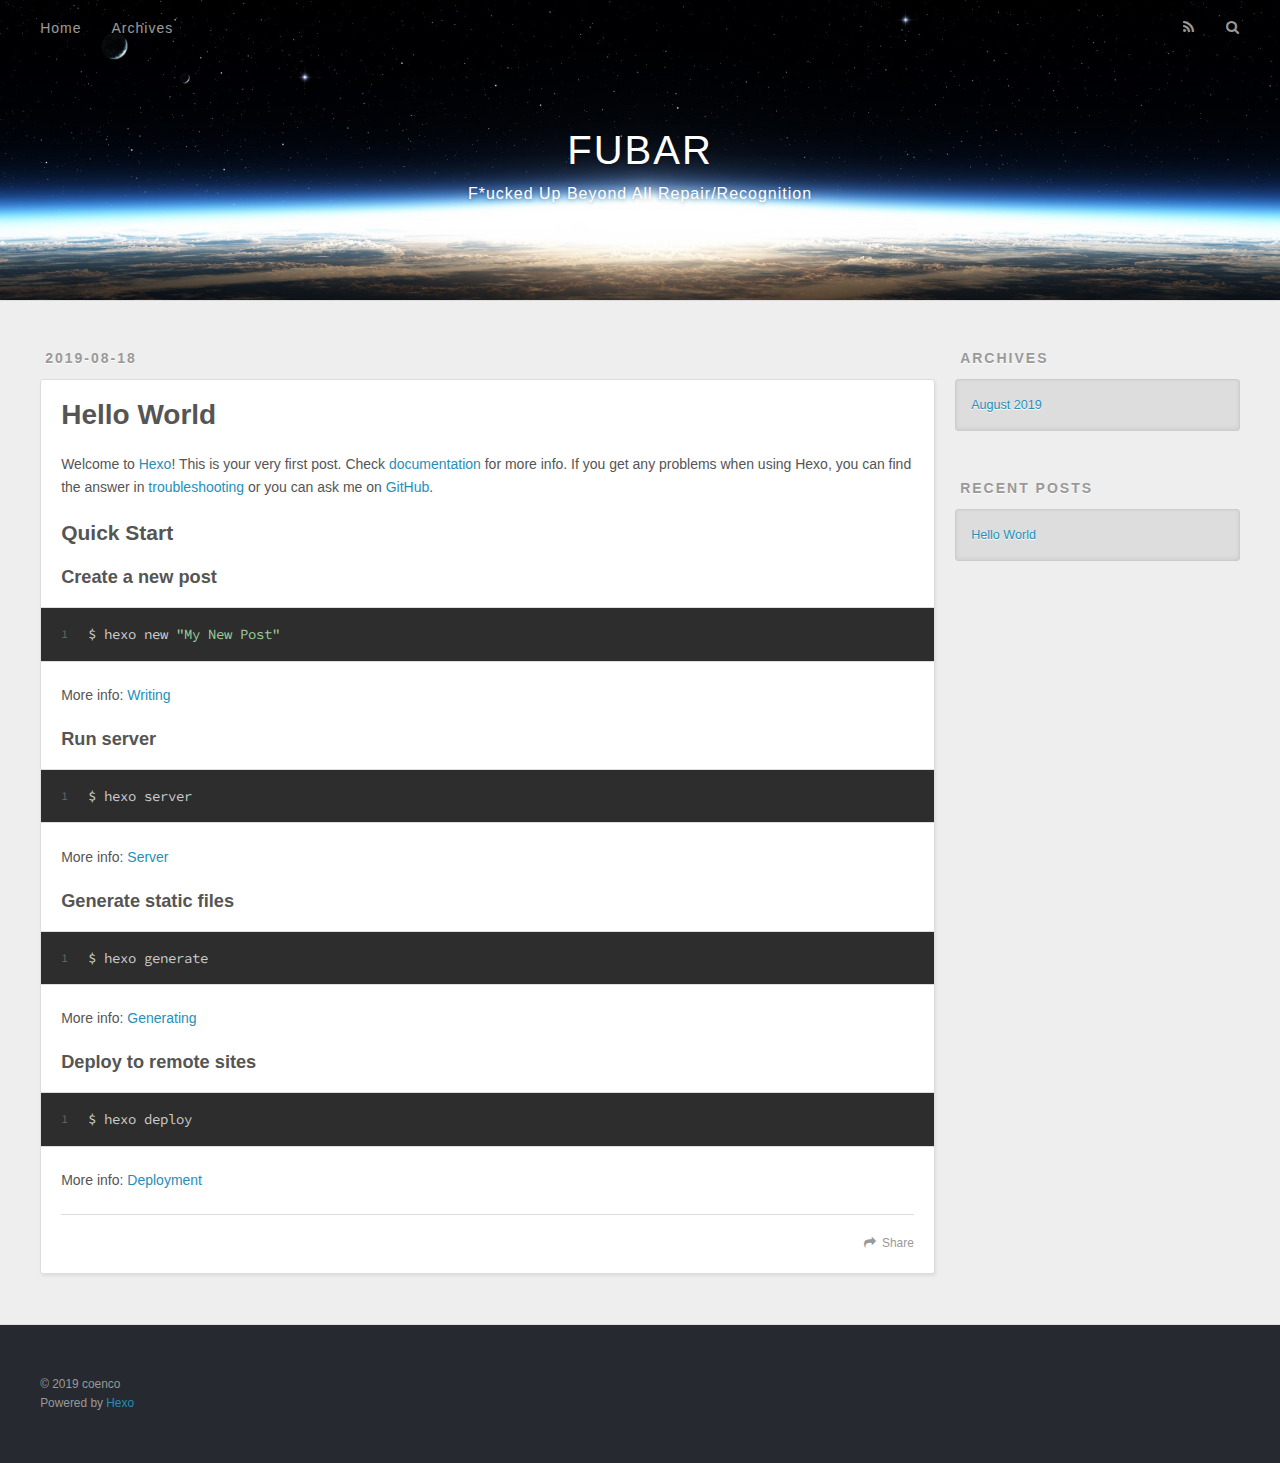
==== index.html @ c1a09612 "Site updated: 2019-08-18 16:25:10" ====
<!DOCTYPE html>
<html>
<head><meta name="generator" content="Hexo 3.9.0">
  <meta charset="utf-8">
  

  
  <title>FUBAR</title>
  <meta name="viewport" content="width=device-width, initial-scale=1, maximum-scale=1">
  <meta name="description" content="고칠 수도 없고, 알아볼 수도 없을 정도로 망쳐진">
<meta property="og:type" content="website">
<meta property="og:title" content="FUBAR">
<meta property="og:url" content="https://coentco.github.io/index.html">
<meta property="og:site_name" content="FUBAR">
<meta property="og:description" content="고칠 수도 없고, 알아볼 수도 없을 정도로 망쳐진">
<meta property="og:locale" content="en">
<meta name="twitter:card" content="summary">
<meta name="twitter:title" content="FUBAR">
<meta name="twitter:description" content="고칠 수도 없고, 알아볼 수도 없을 정도로 망쳐진">
  
    <link rel="alternate" href="/atom.xml" title="FUBAR" type="application/atom+xml">
  
  
    <link rel="icon" href="/favicon.png">
  
  
    <link href="//fonts.googleapis.com/css?family=Source+Code+Pro" rel="stylesheet" type="text/css">
  
  <link rel="stylesheet" href="/css/style.css">
</head>
</html>
<body>
  <div id="container">
    <div id="wrap">
      <header id="header">
  <div id="banner"></div>
  <div id="header-outer" class="outer">
    <div id="header-title" class="inner">
      <h1 id="logo-wrap">
        <a href="/" id="logo">FUBAR</a>
      </h1>
      
        <h2 id="subtitle-wrap">
          <a href="/" id="subtitle">F*ucked Up Beyond All Repair/Recognition</a>
        </h2>
      
    </div>
    <div id="header-inner" class="inner">
      <nav id="main-nav">
        <a id="main-nav-toggle" class="nav-icon"></a>
        
          <a class="main-nav-link" href="/">Home</a>
        
          <a class="main-nav-link" href="/archives">Archives</a>
        
      </nav>
      <nav id="sub-nav">
        
          <a id="nav-rss-link" class="nav-icon" href="/atom.xml" title="RSS Feed"></a>
        
        <a id="nav-search-btn" class="nav-icon" title="Search"></a>
      </nav>
      <div id="search-form-wrap">
        <form action="//google.com/search" method="get" accept-charset="UTF-8" class="search-form"><input type="search" name="q" class="search-form-input" placeholder="Search"><button type="submit" class="search-form-submit">&#xF002;</button><input type="hidden" name="sitesearch" value="https://coentco.github.io"></form>
      </div>
    </div>
  </div>
</header>
      <div class="outer">
        <section id="main">
  
    <article id="post-hello-world" class="article article-type-post" itemscope itemprop="blogPost">
  <div class="article-meta">
    <a href="/2019/08/18/hello-world/" class="article-date">
  <time datetime="2019-08-18T07:08:03.365Z" itemprop="datePublished">2019-08-18</time>
</a>
    
  </div>
  <div class="article-inner">
    
    
      <header class="article-header">
        
  
    <h1 itemprop="name">
      <a class="article-title" href="/2019/08/18/hello-world/">Hello World</a>
    </h1>
  

      </header>
    
    <div class="article-entry" itemprop="articleBody">
      
        <p>Welcome to <a href="https://hexo.io/" target="_blank" rel="noopener">Hexo</a>! This is your very first post. Check <a href="https://hexo.io/docs/" target="_blank" rel="noopener">documentation</a> for more info. If you get any problems when using Hexo, you can find the answer in <a href="https://hexo.io/docs/troubleshooting.html" target="_blank" rel="noopener">troubleshooting</a> or you can ask me on <a href="https://github.com/hexojs/hexo/issues" target="_blank" rel="noopener">GitHub</a>.</p>
<h2 id="Quick-Start"><a href="#Quick-Start" class="headerlink" title="Quick Start"></a>Quick Start</h2><h3 id="Create-a-new-post"><a href="#Create-a-new-post" class="headerlink" title="Create a new post"></a>Create a new post</h3><figure class="highlight bash"><table><tr><td class="gutter"><pre><span class="line">1</span><br></pre></td><td class="code"><pre><span class="line">$ hexo new <span class="string">"My New Post"</span></span><br></pre></td></tr></table></figure>

<p>More info: <a href="https://hexo.io/docs/writing.html" target="_blank" rel="noopener">Writing</a></p>
<h3 id="Run-server"><a href="#Run-server" class="headerlink" title="Run server"></a>Run server</h3><figure class="highlight bash"><table><tr><td class="gutter"><pre><span class="line">1</span><br></pre></td><td class="code"><pre><span class="line">$ hexo server</span><br></pre></td></tr></table></figure>

<p>More info: <a href="https://hexo.io/docs/server.html" target="_blank" rel="noopener">Server</a></p>
<h3 id="Generate-static-files"><a href="#Generate-static-files" class="headerlink" title="Generate static files"></a>Generate static files</h3><figure class="highlight bash"><table><tr><td class="gutter"><pre><span class="line">1</span><br></pre></td><td class="code"><pre><span class="line">$ hexo generate</span><br></pre></td></tr></table></figure>

<p>More info: <a href="https://hexo.io/docs/generating.html" target="_blank" rel="noopener">Generating</a></p>
<h3 id="Deploy-to-remote-sites"><a href="#Deploy-to-remote-sites" class="headerlink" title="Deploy to remote sites"></a>Deploy to remote sites</h3><figure class="highlight bash"><table><tr><td class="gutter"><pre><span class="line">1</span><br></pre></td><td class="code"><pre><span class="line">$ hexo deploy</span><br></pre></td></tr></table></figure>

<p>More info: <a href="https://hexo.io/docs/deployment.html" target="_blank" rel="noopener">Deployment</a></p>

      
    </div>
    <footer class="article-footer">
      <a data-url="https://coentco.github.io/2019/08/18/hello-world/" data-id="cjzgnb55000005ih7jk0eray3" class="article-share-link">Share</a>
      
      
    </footer>
  </div>
  
</article>


  


</section>
        
          <aside id="sidebar">
  
    

  
    

  
    
  
    
  <div class="widget-wrap">
    <h3 class="widget-title">Archives</h3>
    <div class="widget">
      <ul class="archive-list"><li class="archive-list-item"><a class="archive-list-link" href="/archives/2019/08/">August 2019</a></li></ul>
    </div>
  </div>


  
    
  <div class="widget-wrap">
    <h3 class="widget-title">Recent Posts</h3>
    <div class="widget">
      <ul>
        
          <li>
            <a href="/2019/08/18/hello-world/">Hello World</a>
          </li>
        
      </ul>
    </div>
  </div>

  
</aside>
        
      </div>
      <footer id="footer">
  
  <div class="outer">
    <div id="footer-info" class="inner">
      &copy; 2019 coenco<br>
      Powered by <a href="http://hexo.io/" target="_blank">Hexo</a>
    </div>
  </div>
</footer>
    </div>
    <nav id="mobile-nav">
  
    <a href="/" class="mobile-nav-link">Home</a>
  
    <a href="/archives" class="mobile-nav-link">Archives</a>
  
</nav>
    

<script src="//ajax.googleapis.com/ajax/libs/jquery/2.0.3/jquery.min.js"></script>


  <link rel="stylesheet" href="/fancybox/jquery.fancybox.css">
  <script src="/fancybox/jquery.fancybox.pack.js"></script>


<script src="/js/script.js"></script>



  </div>
</body>
</html>
---- css/style.css ----
body {
  width: 100%;
}
body:before,
body:after {
  content: "";
  display: table;
}
body:after {
  clear: both;
}
html,
body,
div,
span,
applet,
object,
iframe,
h1,
h2,
h3,
h4,
h5,
h6,
p,
blockquote,
pre,
a,
abbr,
acronym,
address,
big,
cite,
code,
del,
dfn,
em,
img,
ins,
kbd,
q,
s,
samp,
small,
strike,
strong,
sub,
sup,
tt,
var,
dl,
dt,
dd,
ol,
ul,
li,
fieldset,
form,
label,
legend,
table,
caption,
tbody,
tfoot,
thead,
tr,
th,
td {
  margin: 0;
  padding: 0;
  border: 0;
  outline: 0;
  font-weight: inherit;
  font-style: inherit;
  font-family: inherit;
  font-size: 100%;
  vertical-align: baseline;
}
body {
  line-height: 1;
  color: #000;
  background: #fff;
}
ol,
ul {
  list-style: none;
}
table {
  border-collapse: separate;
  border-spacing: 0;
  vertical-align: middle;
}
caption,
th,
td {
  text-align: left;
  font-weight: normal;
  vertical-align: middle;
}
a img {
  border: none;
}
input,
button {
  margin: 0;
  padding: 0;
}
input::-moz-focus-inner,
button::-moz-focus-inner {
  border: 0;
  padding: 0;
}
@font-face {
  font-family: FontAwesome;
  font-style: normal;
  font-weight: normal;
  src: url("fonts/fontawesome-webfont.eot?v=#4.0.3");
  src: url("fonts/fontawesome-webfont.eot?#iefix&v=#4.0.3") format("embedded-opentype"), url("fonts/fontawesome-webfont.woff?v=#4.0.3") format("woff"), url("fonts/fontawesome-webfont.ttf?v=#4.0.3") format("truetype"), url("fonts/fontawesome-webfont.svg#fontawesomeregular?v=#4.0.3") format("svg");
}
html,
body,
#container {
  height: 100%;
}
body {
  background: #eee;
  font: 14px -apple-system, BlinkMacSystemFont, "Segoe UI", "Roboto", "Oxygen", "Ubuntu", "Cantarell", "Fira Sans", "Droid Sans", "Helvetica Neue", sans-serif;
  -webkit-text-size-adjust: 100%;
}
.outer {
  max-width: 1220px;
  margin: 0 auto;
  padding: 0 20px;
}
.outer:before,
.outer:after {
  content: "";
  display: table;
}
.outer:after {
  clear: both;
}
.inner {
  display: inline;
  float: left;
  width: 98.33333333333333%;
  margin: 0 0.833333333333333%;
}
.left,
.alignleft {
  float: left;
}
.right,
.alignright {
  float: right;
}
.clear {
  clear: both;
}
#container {
  position: relative;
}
.mobile-nav-on {
  overflow: hidden;
}
#wrap {
  height: 100%;
  width: 100%;
  position: absolute;
  top: 0;
  left: 0;
  -webkit-transition: 0.2s ease-out;
  -moz-transition: 0.2s ease-out;
  -ms-transition: 0.2s ease-out;
  transition: 0.2s ease-out;
  z-index: 1;
  background: #eee;
}
.mobile-nav-on #wrap {
  left: 280px;
}
@media screen and (min-width: 768px) {
  #main {
    display: inline;
    float: left;
    width: 73.33333333333333%;
    margin: 0 0.833333333333333%;
  }
}
.article-date,
.article-category-link,
.archive-year,
.widget-title {
  text-decoration: none;
  text-transform: uppercase;
  letter-spacing: 2px;
  color: #999;
  margin-bottom: 1em;
  margin-left: 5px;
  line-height: 1em;
  text-shadow: 0 1px #fff;
  font-weight: bold;
}
.article-inner,
.archive-article-inner {
  background: #fff;
  -webkit-box-shadow: 1px 2px 3px #ddd;
  box-shadow: 1px 2px 3px #ddd;
  border: 1px solid #ddd;
  border-radius: 3px;
}
.article-entry h1,
.widget h1 {
  font-size: 2em;
}
.article-entry h2,
.widget h2 {
  font-size: 1.5em;
}
.article-entry h3,
.widget h3 {
  font-size: 1.3em;
}
.article-entry h4,
.widget h4 {
  font-size: 1.2em;
}
.article-entry h5,
.widget h5 {
  font-size: 1em;
}
.article-entry h6,
.widget h6 {
  font-size: 1em;
  color: #999;
}
.article-entry hr,
.widget hr {
  border: 1px dashed #ddd;
}
.article-entry strong,
.widget strong {
  font-weight: bold;
}
.article-entry em,
.widget em,
.article-entry cite,
.widget cite {
  font-style: italic;
}
.article-entry sup,
.widget sup,
.article-entry sub,
.widget sub {
  font-size: 0.75em;
  line-height: 0;
  position: relative;
  vertical-align: baseline;
}
.article-entry sup,
.widget sup {
  top: -0.5em;
}
.article-entry sub,
.widget sub {
  bottom: -0.2em;
}
.article-entry small,
.widget small {
  font-size: 0.85em;
}
.article-entry acronym,
.widget acronym,
.article-entry abbr,
.widget abbr {
  border-bottom: 1px dotted;
}
.article-entry ul,
.widget ul,
.article-entry ol,
.widget ol,
.article-entry dl,
.widget dl {
  margin: 0 20px;
  line-height: 1.6em;
}
.article-entry ul ul,
.widget ul ul,
.article-entry ol ul,
.widget ol ul,
.article-entry ul ol,
.widget ul ol,
.article-entry ol ol,
.widget ol ol {
  margin-top: 0;
  margin-bottom: 0;
}
.article-entry ul,
.widget ul {
  list-style: disc;
}
.article-entry ol,
.widget ol {
  list-style: decimal;
}
.article-entry dt,
.widget dt {
  font-weight: bold;
}
#header {
  height: 300px;
  position: relative;
  border-bottom: 1px solid #ddd;
}
#header:before,
#header:after {
  content: "";
  position: absolute;
  left: 0;
  right: 0;
  height: 40px;
}
#header:before {
  top: 0;
  background: -webkit-linear-gradient(rgba(0,0,0,0.2), transparent);
  background: -moz-linear-gradient(rgba(0,0,0,0.2), transparent);
  background: -ms-linear-gradient(rgba(0,0,0,0.2), transparent);
  background: linear-gradient(rgba(0,0,0,0.2), transparent);
}
#header:after {
  bottom: 0;
  background: -webkit-linear-gradient(transparent, rgba(0,0,0,0.2));
  background: -moz-linear-gradient(transparent, rgba(0,0,0,0.2));
  background: -ms-linear-gradient(transparent, rgba(0,0,0,0.2));
  background: linear-gradient(transparent, rgba(0,0,0,0.2));
}
#header-outer {
  height: 100%;
  position: relative;
}
#header-inner {
  position: relative;
  overflow: hidden;
}
#banner {
  position: absolute;
  top: 0;
  left: 0;
  width: 100%;
  height: 100%;
  background: url("images/banner.jpg") center #000;
  -webkit-background-size: cover;
  -moz-background-size: cover;
  background-size: cover;
  z-index: -1;
}
#header-title {
  text-align: center;
  height: 40px;
  position: absolute;
  top: 50%;
  left: 0;
  margin-top: -20px;
}
#logo,
#subtitle {
  text-decoration: none;
  color: #fff;
  font-weight: 300;
  text-shadow: 0 1px 4px rgba(0,0,0,0.3);
}
#logo {
  font-size: 40px;
  line-height: 40px;
  letter-spacing: 2px;
}
#subtitle {
  font-size: 16px;
  line-height: 16px;
  letter-spacing: 1px;
}
#subtitle-wrap {
  margin-top: 16px;
}
#main-nav {
  float: left;
  margin-left: -15px;
}
.nav-icon,
.main-nav-link {
  float: left;
  color: #fff;
  opacity: 0.6;
  text-decoration: none;
  text-shadow: 0 1px rgba(0,0,0,0.2);
  -webkit-transition: opacity 0.2s;
  -moz-transition: opacity 0.2s;
  -ms-transition: opacity 0.2s;
  transition: opacity 0.2s;
  display: block;
  padding: 20px 15px;
}
.nav-icon:hover,
.main-nav-link:hover {
  opacity: 1;
}
.nav-icon {
  font-family: FontAwesome;
  text-align: center;
  font-size: 14px;
  width: 14px;
  height: 14px;
  padding: 20px 15px;
  position: relative;
  cursor: pointer;
}
.main-nav-link {
  font-weight: 300;
  letter-spacing: 1px;
}
@media screen and (max-width: 479px) {
  .main-nav-link {
    display: none;
  }
}
#main-nav-toggle {
  display: none;
}
#main-nav-toggle:before {
  content: "\f0c9";
}
@media screen and (max-width: 479px) {
  #main-nav-toggle {
    display: block;
  }
}
#sub-nav {
  float: right;
  margin-right: -15px;
}
#nav-rss-link:before {
  content: "\f09e";
}
#nav-search-btn:before {
  content: "\f002";
}
#search-form-wrap {
  position: absolute;
  top: 15px;
  width: 150px;
  height: 30px;
  right: -150px;
  opacity: 0;
  -webkit-transition: 0.2s ease-out;
  -moz-transition: 0.2s ease-out;
  -ms-transition: 0.2s ease-out;
  transition: 0.2s ease-out;
}
#search-form-wrap.on {
  opacity: 1;
  right: 0;
}
@media screen and (max-width: 479px) {
  #search-form-wrap {
    width: 100%;
    right: -100%;
  }
}
.search-form {
  position: absolute;
  top: 0;
  left: 0;
  right: 0;
  background: #fff;
  padding: 5px 15px;
  border-radius: 15px;
  -webkit-box-shadow: 0 0 10px rgba(0,0,0,0.3);
  box-shadow: 0 0 10px rgba(0,0,0,0.3);
}
.search-form-input {
  border: none;
  background: none;
  color: #555;
  width: 100%;
  font: 13px -apple-system, BlinkMacSystemFont, "Segoe UI", "Roboto", "Oxygen", "Ubuntu", "Cantarell", "Fira Sans", "Droid Sans", "Helvetica Neue", sans-serif;
  outline: none;
}
.search-form-input::-webkit-search-results-decoration,
.search-form-input::-webkit-search-cancel-button {
  -webkit-appearance: none;
}
.search-form-submit {
  position: absolute;
  top: 50%;
  right: 10px;
  margin-top: -7px;
  font: 13px FontAwesome;
  border: none;
  background: none;
  color: #bbb;
  cursor: pointer;
}
.search-form-submit:hover,
.search-form-submit:focus {
  color: #777;
}
.article {
  margin: 50px 0;
}
.article-inner {
  overflow: hidden;
}
.article-meta:before,
.article-meta:after {
  content: "";
  display: table;
}
.article-meta:after {
  clear: both;
}
.article-date {
  float: left;
}
.article-category {
  float: left;
  line-height: 1em;
  color: #ccc;
  text-shadow: 0 1px #fff;
  margin-left: 8px;
}
.article-category:before {
  content: "\2022";
}
.article-category-link {
  margin: 0 12px 1em;
}
.article-header {
  padding: 20px 20px 0;
}
.article-title {
  text-decoration: none;
  font-size: 2em;
  font-weight: bold;
  color: #555;
  line-height: 1.1em;
  -webkit-transition: color 0.2s;
  -moz-transition: color 0.2s;
  -ms-transition: color 0.2s;
  transition: color 0.2s;
}
a.article-title:hover {
  color: #258fb8;
}
.article-entry {
  color: #555;
  padding: 0 20px;
}
.article-entry:before,
.article-entry:after {
  content: "";
  display: table;
}
.article-entry:after {
  clear: both;
}
.article-entry p,
.article-entry table {
  line-height: 1.6em;
  margin: 1.6em 0;
}
.article-entry h1,
.article-entry h2,
.article-entry h3,
.article-entry h4,
.article-entry h5,
.article-entry h6 {
  font-weight: bold;
}
.article-entry h1,
.article-entry h2,
.article-entry h3,
.article-entry h4,
.article-entry h5,
.article-entry h6 {
  line-height: 1.1em;
  margin: 1.1em 0;
}
.article-entry a {
  color: #258fb8;
  text-decoration: none;
}
.article-entry a:hover {
  text-decoration: underline;
}
.article-entry ul,
.article-entry ol,
.article-entry dl {
  margin-top: 1.6em;
  margin-bottom: 1.6em;
}
.article-entry img,
.article-entry video {
  max-width: 100%;
  height: auto;
  display: block;
  margin: auto;
}
.article-entry iframe {
  border: none;
}
.article-entry table {
  width: 100%;
  border-collapse: collapse;
  border-spacing: 0;
}
.article-entry th {
  font-weight: bold;
  border-bottom: 3px solid #ddd;
  padding-bottom: 0.5em;
}
.article-entry td {
  border-bottom: 1px solid #ddd;
  padding: 10px 0;
}
.article-entry blockquote {
  font-family: Georgia, "Times New Roman", serif;
  font-size: 1.4em;
  margin: 1.6em 20px;
  text-align: center;
}
.article-entry blockquote footer {
  font-size: 14px;
  margin: 1.6em 0;
  font-family: -apple-system, BlinkMacSystemFont, "Segoe UI", "Roboto", "Oxygen", "Ubuntu", "Cantarell", "Fira Sans", "Droid Sans", "Helvetica Neue", sans-serif;
}
.article-entry blockquote footer cite:before {
  content: "—";
  padding: 0 0.5em;
}
.article-entry .pullquote {
  text-align: left;
  width: 45%;
  margin: 0;
}
.article-entry .pullquote.left {
  margin-left: 0.5em;
  margin-right: 1em;
}
.article-entry .pullquote.right {
  margin-right: 0.5em;
  margin-left: 1em;
}
.article-entry .caption {
  color: #999;
  display: block;
  font-size: 0.9em;
  margin-top: 0.5em;
  position: relative;
  text-align: center;
}
.article-entry .video-container {
  position: relative;
  padding-top: 56.25%;
  height: 0;
  overflow: hidden;
}
.article-entry .video-container iframe,
.article-entry .video-container object,
.article-entry .video-container embed {
  position: absolute;
  top: 0;
  left: 0;
  width: 100%;
  height: 100%;
  margin-top: 0;
}
.article-more-link a {
  display: inline-block;
  line-height: 1em;
  padding: 6px 15px;
  border-radius: 15px;
  background: #eee;
  color: #999;
  text-shadow: 0 1px #fff;
  text-decoration: none;
}
.article-more-link a:hover {
  background: #258fb8;
  color: #fff;
  text-decoration: none;
  text-shadow: 0 1px #1e7293;
}
.article-footer {
  font-size: 0.85em;
  line-height: 1.6em;
  border-top: 1px solid #ddd;
  padding-top: 1.6em;
  margin: 0 20px 20px;
}
.article-footer:before,
.article-footer:after {
  content: "";
  display: table;
}
.article-footer:after {
  clear: both;
}
.article-footer a {
  color: #999;
  text-decoration: none;
}
.article-footer a:hover {
  color: #555;
}
.article-tag-list-item {
  float: left;
  margin-right: 10px;
}
.article-tag-list-link:before {
  content: "#";
}
.article-comment-link {
  float: right;
}
.article-comment-link:before {
  content: "\f075";
  font-family: FontAwesome;
  padding-right: 8px;
}
.article-share-link {
  cursor: pointer;
  float: right;
  margin-left: 20px;
}
.article-share-link:before {
  content: "\f064";
  font-family: FontAwesome;
  padding-right: 6px;
}
#article-nav {
  position: relative;
}
#article-nav:before,
#article-nav:after {
  content: "";
  display: table;
}
#article-nav:after {
  clear: both;
}
@media screen and (min-width: 768px) {
  #article-nav {
    margin: 50px 0;
  }
  #article-nav:before {
    width: 8px;
    height: 8px;
    position: absolute;
    top: 50%;
    left: 50%;
    margin-top: -4px;
    margin-left: -4px;
    content: "";
    border-radius: 50%;
    background: #ddd;
    -webkit-box-shadow: 0 1px 2px #fff;
    box-shadow: 0 1px 2px #fff;
  }
}
.article-nav-link-wrap {
  text-decoration: none;
  text-shadow: 0 1px #fff;
  color: #999;
  -webkit-box-sizing: border-box;
  -moz-box-sizing: border-box;
  box-sizing: border-box;
  margin-top: 50px;
  text-align: center;
  display: block;
}
.article-nav-link-wrap:hover {
  color: #555;
}
@media screen and (min-width: 768px) {
  .article-nav-link-wrap {
    width: 50%;
    margin-top: 0;
  }
}
@media screen and (min-width: 768px) {
  #article-nav-newer {
    float: left;
    text-align: right;
    padding-right: 20px;
  }
}
@media screen and (min-width: 768px) {
  #article-nav-older {
    float: right;
    text-align: left;
    padding-left: 20px;
  }
}
.article-nav-caption {
  text-transform: uppercase;
  letter-spacing: 2px;
  color: #ddd;
  line-height: 1em;
  font-weight: bold;
}
#article-nav-newer .article-nav-caption {
  margin-right: -2px;
}
.article-nav-title {
  font-size: 0.85em;
  line-height: 1.6em;
  margin-top: 0.5em;
}
.article-share-box {
  position: absolute;
  display: none;
  background: #fff;
  -webkit-box-shadow: 1px 2px 10px rgba(0,0,0,0.2);
  box-shadow: 1px 2px 10px rgba(0,0,0,0.2);
  border-radius: 3px;
  margin-left: -145px;
  overflow: hidden;
  z-index: 1;
}
.article-share-box.on {
  display: block;
}
.article-share-input {
  width: 100%;
  background: none;
  -webkit-box-sizing: border-box;
  -moz-box-sizing: border-box;
  box-sizing: border-box;
  font: 14px -apple-system, BlinkMacSystemFont, "Segoe UI", "Roboto", "Oxygen", "Ubuntu", "Cantarell", "Fira Sans", "Droid Sans", "Helvetica Neue", sans-serif;
  padding: 0 15px;
  color: #555;
  outline: none;
  border: 1px solid #ddd;
  border-radius: 3px 3px 0 0;
  height: 36px;
  line-height: 36px;
}
.article-share-links {
  background: #eee;
}
.article-share-links:before,
.article-share-links:after {
  content: "";
  display: table;
}
.article-share-links:after {
  clear: both;
}
.article-share-twitter,
.article-share-facebook,
.article-share-pinterest,
.article-share-google {
  width: 50px;
  height: 36px;
  display: block;
  float: left;
  position: relative;
  color: #999;
  text-shadow: 0 1px #fff;
}
.article-share-twitter:before,
.article-share-facebook:before,
.article-share-pinterest:before,
.article-share-google:before {
  font-size: 20px;
  font-family: FontAwesome;
  width: 20px;
  height: 20px;
  position: absolute;
  top: 50%;
  left: 50%;
  margin-top: -10px;
  margin-left: -10px;
  text-align: center;
}
.article-share-twitter:hover,
.article-share-facebook:hover,
.article-share-pinterest:hover,
.article-share-google:hover {
  color: #fff;
}
.article-share-twitter:before {
  content: "\f099";
}
.article-share-twitter:hover {
  background: #00aced;
  text-shadow: 0 1px #008abe;
}
.article-share-facebook:before {
  content: "\f09a";
}
.article-share-facebook:hover {
  background: #3b5998;
  text-shadow: 0 1px #2f477a;
}
.article-share-pinterest:before {
  content: "\f0d2";
}
.article-share-pinterest:hover {
  background: #cb2027;
  text-shadow: 0 1px #a21a1f;
}
.article-share-google:before {
  content: "\f0d5";
}
.article-share-google:hover {
  background: #dd4b39;
  text-shadow: 0 1px #be3221;
}
.article-gallery {
  background: #000;
  position: relative;
}
.article-gallery-photos {
  position: relative;
  overflow: hidden;
}
.article-gallery-img {
  display: none;
  max-width: 100%;
}
.article-gallery-img:first-child {
  display: block;
}
.article-gallery-img.loaded {
  position: absolute;
  display: block;
}
.article-gallery-img img {
  display: block;
  max-width: 100%;
  margin: 0 auto;
}
#comments {
  background: #fff;
  -webkit-box-shadow: 1px 2px 3px #ddd;
  box-shadow: 1px 2px 3px #ddd;
  padding: 20px;
  border: 1px solid #ddd;
  border-radius: 3px;
  margin: 50px 0;
}
#comments a {
  color: #258fb8;
}
.archives-wrap {
  margin: 50px 0;
}
.archives:before,
.archives:after {
  content: "";
  display: table;
}
.archives:after {
  clear: both;
}
.archive-year-wrap {
  margin-bottom: 1em;
}
.archives {
  -webkit-column-gap: 10px;
  -moz-column-gap: 10px;
  column-gap: 10px;
}
@media screen and (min-width: 480px) and (max-width: 767px) {
  .archives {
    -webkit-column-count: 2;
    -moz-column-count: 2;
    column-count: 2;
  }
}
@media screen and (min-width: 768px) {
  .archives {
    -webkit-column-count: 3;
    -moz-column-count: 3;
    column-count: 3;
  }
}
.archive-article {
  -webkit-column-break-inside: avoid;
  page-break-inside: avoid;
  overflow: hidden;
  break-inside: avoid-column;
}
.archive-article-inner {
  padding: 10px;
  margin-bottom: 15px;
}
.archive-article-title {
  text-decoration: none;
  font-weight: bold;
  color: #555;
  -webkit-transition: color 0.2s;
  -moz-transition: color 0.2s;
  -ms-transition: color 0.2s;
  transition: color 0.2s;
  line-height: 1.6em;
}
.archive-article-title:hover {
  color: #258fb8;
}
.archive-article-footer {
  margin-top: 1em;
}
.archive-article-date {
  color: #999;
  text-decoration: none;
  font-size: 0.85em;
  line-height: 1em;
  margin-bottom: 0.5em;
  display: block;
}
#page-nav {
  margin: 50px auto;
  background: #fff;
  -webkit-box-shadow: 1px 2px 3px #ddd;
  box-shadow: 1px 2px 3px #ddd;
  border: 1px solid #ddd;
  border-radius: 3px;
  text-align: center;
  color: #999;
  overflow: hidden;
}
#page-nav:before,
#page-nav:after {
  content: "";
  display: table;
}
#page-nav:after {
  clear: both;
}
#page-nav a,
#page-nav span {
  padding: 10px 20px;
  line-height: 1;
  height: 2ex;
}
#page-nav a {
  color: #999;
  text-decoration: none;
}
#page-nav a:hover {
  background: #999;
  color: #fff;
}
#page-nav .prev {
  float: left;
}
#page-nav .next {
  float: right;
}
#page-nav .page-number {
  display: inline-block;
}
@media screen and (max-width: 479px) {
  #page-nav .page-number {
    display: none;
  }
}
#page-nav .current {
  color: #555;
  font-weight: bold;
}
#page-nav .space {
  color: #ddd;
}
#footer {
  background: #262a30;
  padding: 50px 0;
  border-top: 1px solid #ddd;
  color: #999;
}
#footer a {
  color: #258fb8;
  text-decoration: none;
}
#footer a:hover {
  text-decoration: underline;
}
#footer-info {
  line-height: 1.6em;
  font-size: 0.85em;
}
.article-entry pre,
.article-entry .highlight {
  background: #2d2d2d;
  margin: 0 -20px;
  padding: 15px 20px;
  border-style: solid;
  border-color: #ddd;
  border-width: 1px 0;
  overflow: auto;
  color: #ccc;
  line-height: 22.400000000000002px;
}
.article-entry .highlight .gutter pre,
.article-entry .gist .gist-file .gist-data .line-numbers {
  color: #666;
  font-size: 0.85em;
}
.article-entry pre,
.article-entry code {
  font-family: "Source Code Pro", Consolas, Monaco, Menlo, Consolas, monospace;
}
.article-entry code {
  background: #eee;
  text-shadow: 0 1px #fff;
  padding: 0 0.3em;
}
.article-entry pre code {
  background: none;
  text-shadow: none;
  padding: 0;
}
.article-entry .highlight pre {
  border: none;
  margin: 0;
  padding: 0;
}
.article-entry .highlight table {
  margin: 0;
  width: auto;
}
.article-entry .highlight td {
  border: none;
  padding: 0;
}
.article-entry .highlight figcaption {
  font-size: 0.85em;
  color: #999;
  line-height: 1em;
  margin-bottom: 1em;
}
.article-entry .highlight figcaption:before,
.article-entry .highlight figcaption:after {
  content: "";
  display: table;
}
.article-entry .highlight figcaption:after {
  clear: both;
}
.article-entry .highlight figcaption a {
  float: right;
}
.article-entry .highlight .gutter pre {
  text-align: right;
  padding-right: 20px;
}
.article-entry .highlight .line {
  height: 22.400000000000002px;
}
.article-entry .highlight .line.marked {
  background: #515151;
}
.article-entry .gist {
  margin: 0 -20px;
  border-style: solid;
  border-color: #ddd;
  border-width: 1px 0;
  background: #2d2d2d;
  padding: 15px 20px 15px 0;
}
.article-entry .gist .gist-file {
  border: none;
  font-family: "Source Code Pro", Consolas, Monaco, Menlo, Consolas, monospace;
  margin: 0;
}
.article-entry .gist .gist-file .gist-data {
  background: none;
  border: none;
}
.article-entry .gist .gist-file .gist-data .line-numbers {
  background: none;
  border: none;
  padding: 0 20px 0 0;
}
.article-entry .gist .gist-file .gist-data .line-data {
  padding: 0 !important;
}
.article-entry .gist .gist-file .highlight {
  margin: 0;
  padding: 0;
  border: none;
}
.article-entry .gist .gist-file .gist-meta {
  background: #2d2d2d;
  color: #999;
  font: 0.85em -apple-system, BlinkMacSystemFont, "Segoe UI", "Roboto", "Oxygen", "Ubuntu", "Cantarell", "Fira Sans", "Droid Sans", "Helvetica Neue", sans-serif;
  text-shadow: 0 0;
  padding: 0;
  margin-top: 1em;
  margin-left: 20px;
}
.article-entry .gist .gist-file .gist-meta a {
  color: #258fb8;
  font-weight: normal;
}
.article-entry .gist .gist-file .gist-meta a:hover {
  text-decoration: underline;
}
pre .comment,
pre .title {
  color: #999;
}
pre .variable,
pre .attribute,
pre .tag,
pre .regexp,
pre .ruby .constant,
pre .xml .tag .title,
pre .xml .pi,
pre .xml .doctype,
pre .html .doctype,
pre .css .id,
pre .css .class,
pre .css .pseudo {
  color: #f2777a;
}
pre .number,
pre .preprocessor,
pre .built_in,
pre .literal,
pre .params,
pre .constant {
  color: #f99157;
}
pre .class,
pre .ruby .class .title,
pre .css .rules .attribute {
  color: #9c9;
}
pre .string,
pre .value,
pre .inheritance,
pre .header,
pre .ruby .symbol,
pre .xml .cdata {
  color: #9c9;
}
pre .css .hexcolor {
  color: #6cc;
}
pre .function,
pre .python .decorator,
pre .python .title,
pre .ruby .function .title,
pre .ruby .title .keyword,
pre .perl .sub,
pre .javascript .title,
pre .coffeescript .title {
  color: #69c;
}
pre .keyword,
pre .javascript .function {
  color: #c9c;
}
@media screen and (max-width: 479px) {
  #mobile-nav {
    position: absolute;
    top: 0;
    left: 0;
    width: 280px;
    height: 100%;
    background: #191919;
    border-right: 1px solid #fff;
  }
}
@media screen and (max-width: 479px) {
  .mobile-nav-link {
    display: block;
    color: #999;
    text-decoration: none;
    padding: 15px 20px;
    font-weight: bold;
  }
  .mobile-nav-link:hover {
    color: #fff;
  }
}
@media screen and (min-width: 768px) {
  #sidebar {
    display: inline;
    float: left;
    width: 23.333333333333332%;
    margin: 0 0.833333333333333%;
  }
}
.widget-wrap {
  margin: 50px 0;
}
.widget {
  color: #777;
  text-shadow: 0 1px #fff;
  background: #ddd;
  -webkit-box-shadow: 0 -1px 4px #ccc inset;
  box-shadow: 0 -1px 4px #ccc inset;
  border: 1px solid #ccc;
  padding: 15px;
  border-radius: 3px;
}
.widget a {
  color: #258fb8;
  text-decoration: none;
}
.widget a:hover {
  text-decoration: underline;
}
.widget ul ul,
.widget ol ul,
.widget dl ul,
.widget ul ol,
.widget ol ol,
.widget dl ol,
.widget ul dl,
.widget ol dl,
.widget dl dl {
  margin-left: 15px;
  list-style: disc;
}
.widget {
  line-height: 1.6em;
  word-wrap: break-word;
  font-size: 0.9em;
}
.widget ul,
.widget ol {
  list-style: none;
  margin: 0;
}
.widget ul ul,
.widget ol ul,
.widget ul ol,
.widget ol ol {
  margin: 0 20px;
}
.widget ul ul,
.widget ol ul {
  list-style: disc;
}
.widget ul ol,
.widget ol ol {
  list-style: decimal;
}
.category-list-count,
.tag-list-count,
.archive-list-count {
  padding-left: 5px;
  color: #999;
  font-size: 0.85em;
}
.category-list-count:before,
.tag-list-count:before,
.archive-list-count:before {
  content: "(";
}
.category-list-count:after,
.tag-list-count:after,
.archive-list-count:after {
  content: ")";
}
.tagcloud a {
  margin-right: 5px;
  display: inline-block;
}
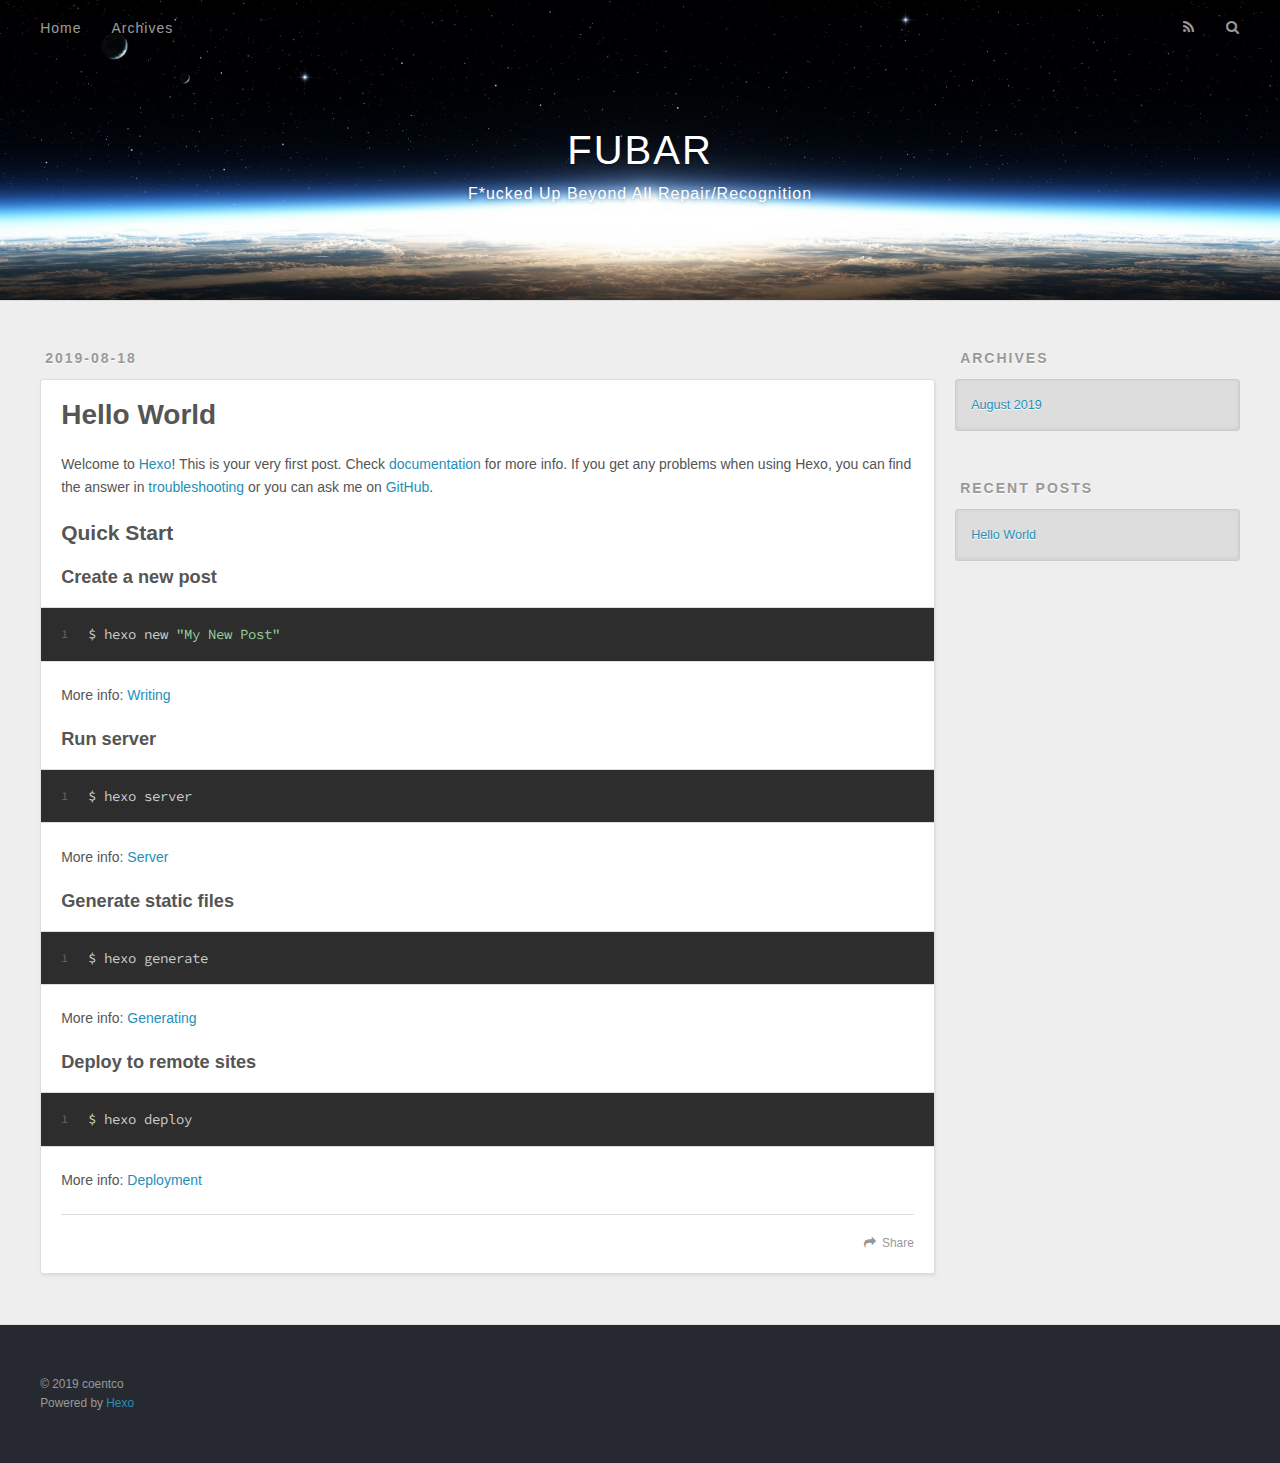
==== commit 6d19bb04: "Site updated: 2019-08-18 16:26:40" ====
--- a/index.html
+++ b/index.html
@@ -108,7 +108,7 @@
       
     </div>
     <footer class="article-footer">
-      <a data-url="https://coentco.github.io/2019/08/18/hello-world/" data-id="cjzgnb55000005ih7jk0eray3" class="article-share-link">Share</a>
+      <a data-url="https://coentco.github.io/2019/08/18/hello-world/" data-id="cjzgnd09a0000gwh7awwnribi" class="article-share-link">Share</a>
       
       
     </footer>
@@ -164,7 +164,7 @@
   
   <div class="outer">
     <div id="footer-info" class="inner">
-      &copy; 2019 coenco<br>
+      &copy; 2019 coentco<br>
       Powered by <a href="http://hexo.io/" target="_blank">Hexo</a>
     </div>
   </div>
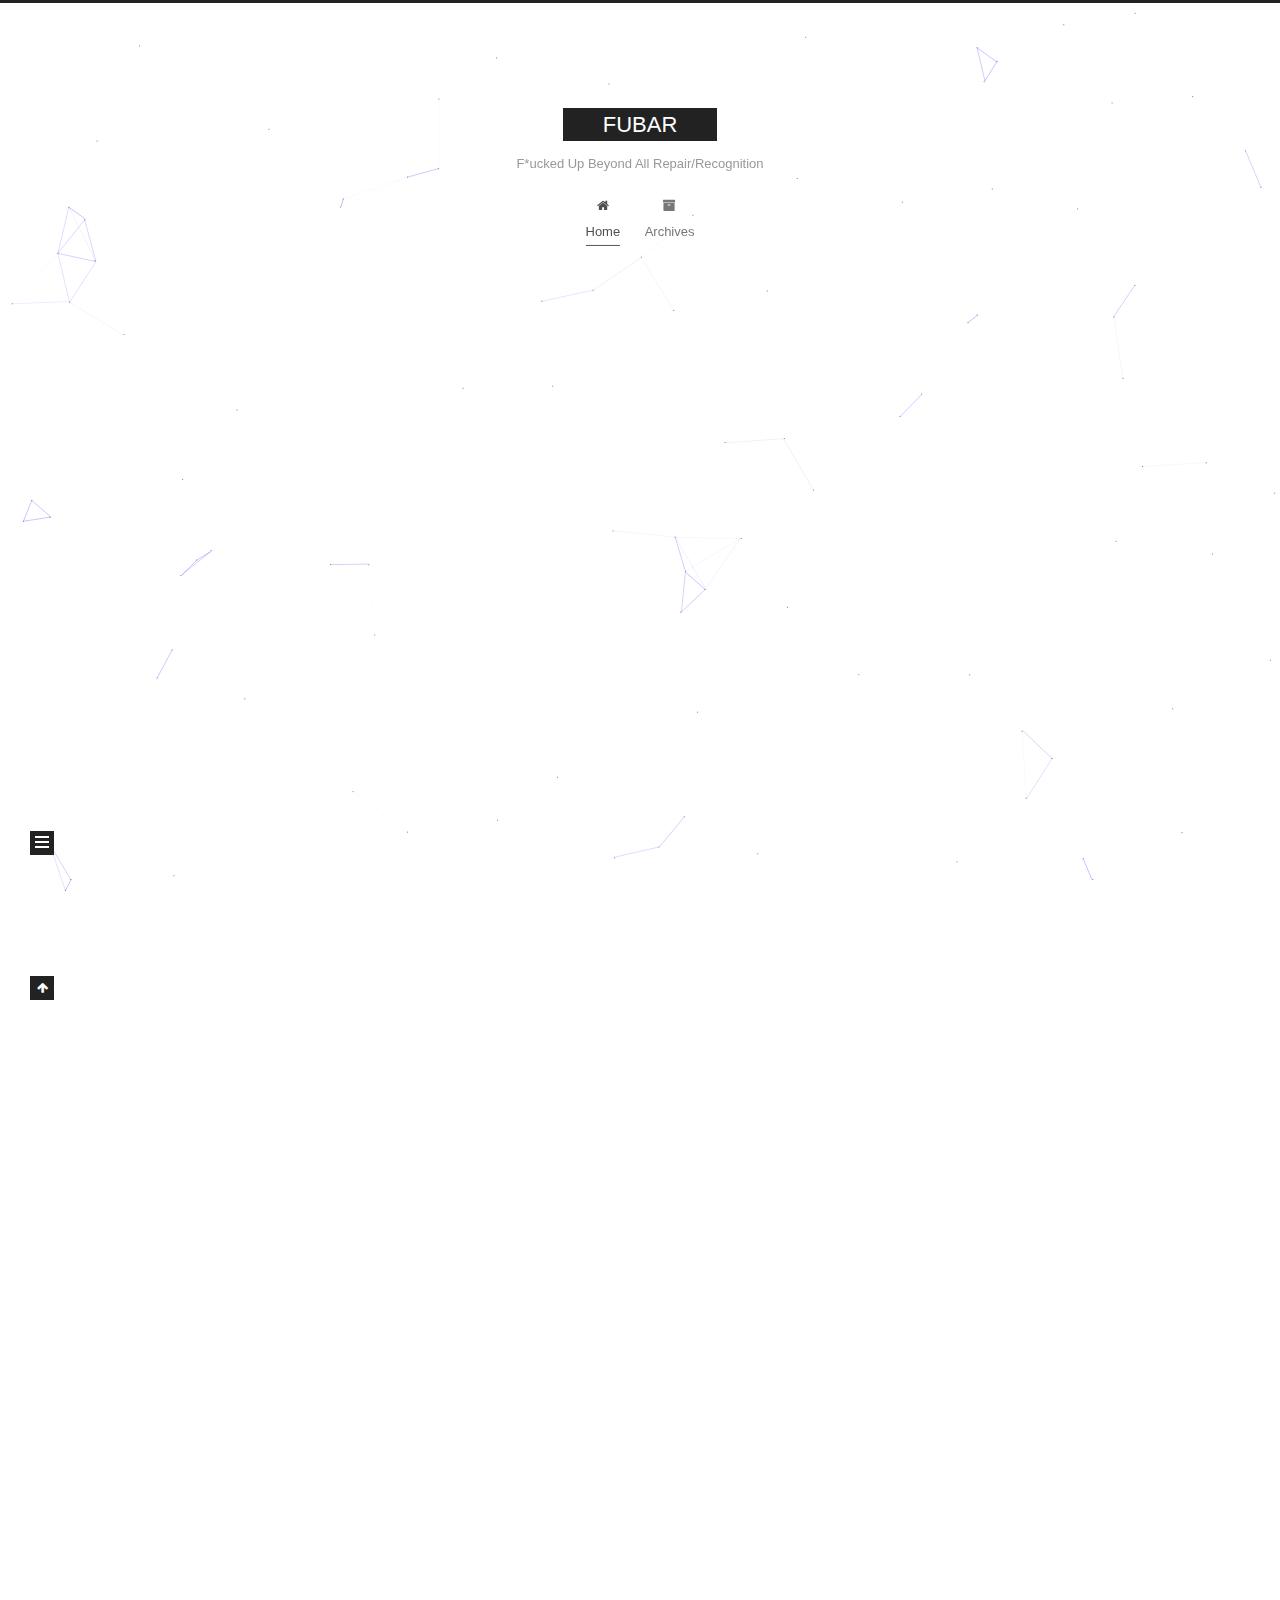
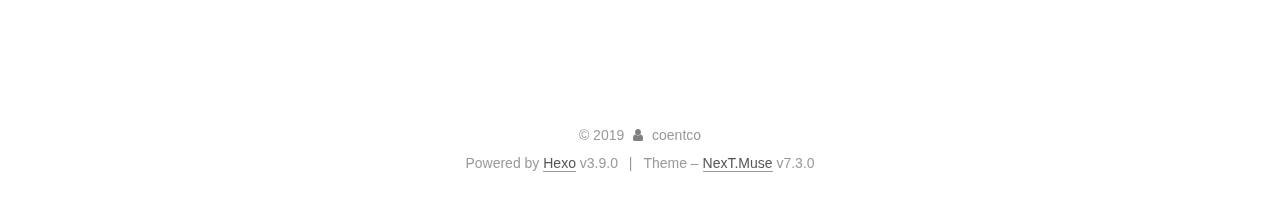
==== commit a39159c0: "Site updated: 2019-08-18 16:40:26" ====
--- a/index.html
+++ b/index.html
@@ -1,12 +1,60 @@
 <!DOCTYPE html>
-<html>
-<head><meta name="generator" content="Hexo 3.9.0">
-  <meta charset="utf-8">
-  
-
-  
-  <title>FUBAR</title>
-  <meta name="viewport" content="width=device-width, initial-scale=1, maximum-scale=1">
+
+
+
+
+
+<html class="theme-next muse use-motion" lang="en">
+<head>
+  <meta charset="UTF-8">
+<meta name="generator" content="Hexo 3.9.0">
+<meta name="viewport" content="width=device-width, initial-scale=1, maximum-scale=2">
+<meta name="theme-color" content="#222">
+<meta http-equiv="X-UA-Compatible" content="IE=edge">
+  <link rel="apple-touch-icon" sizes="180x180" href="/images/apple-touch-icon-next.png?v=7.3.0">
+  <link rel="icon" type="image/png" sizes="32x32" href="/images/favicon-32x32-next.png?v=7.3.0">
+  <link rel="icon" type="image/png" sizes="16x16" href="/images/favicon-16x16-next.png?v=7.3.0">
+  <link rel="mask-icon" href="/images/logo.svg?v=7.3.0" color="#222">
+
+<link rel="stylesheet" href="/css/main.css?v=7.3.0">
+
+
+<link rel="stylesheet" href="/lib/font-awesome/css/font-awesome.min.css?v=4.7.0">
+
+
+<script id="hexo-configurations">
+  var NexT = window.NexT || {};
+  var CONFIG = {
+    root: '/',
+    scheme: 'Muse',
+    version: '7.3.0',
+    exturl: false,
+    sidebar: {"position":"left","display":"post","offset":12,"onmobile":false},
+    back2top: {"enable":true,"sidebar":false,"scrollpercent":false},
+    save_scroll: false,
+    copycode: {"enable":false,"show_result":false,"style":null},
+    fancybox: false,
+    mediumzoom: false,
+    lazyload: false,
+    pangu: false,
+    algolia: {
+      appID: '',
+      apiKey: '',
+      indexName: '',
+      hits: {"per_page":10},
+      labels: {"input_placeholder":"Search for Posts","hits_empty":"We didn't find any results for the search: ${query}","hits_stats":"${hits} results found in ${time} ms"}
+    },
+    localsearch: {"enable":false,"trigger":"auto","top_n_per_article":1,"unescape":false,"preload":false},
+    path: '',
+    motion: {"enable":true,"async":false,"transition":{"post_block":"fadeIn","post_header":"slideDownIn","post_body":"slideDownIn","coll_header":"slideLeftIn","sidebar":"slideUpIn"}},
+    translation: {
+      copy_button: 'Copy',
+      copy_success: 'Copied',
+      copy_failure: 'Copy failed'
+    }
+  };
+</script>
+
   <meta name="description" content="고칠 수도 없고, 알아볼 수도 없을 정도로 망쳐진">
 <meta property="og:type" content="website">
 <meta property="og:title" content="FUBAR">
@@ -17,179 +65,440 @@
 <meta name="twitter:card" content="summary">
 <meta name="twitter:title" content="FUBAR">
 <meta name="twitter:description" content="고칠 수도 없고, 알아볼 수도 없을 정도로 망쳐진">
-  
-    <link rel="alternate" href="/atom.xml" title="FUBAR" type="application/atom+xml">
-  
-  
-    <link rel="icon" href="/favicon.png">
-  
-  
-    <link href="//fonts.googleapis.com/css?family=Source+Code+Pro" rel="stylesheet" type="text/css">
-  
-  <link rel="stylesheet" href="/css/style.css">
+  <link rel="canonical" href="https://coentco.github.io/">
+
+
+<script id="page-configurations">
+  // https://hexo.io/docs/variables.html
+  CONFIG.page = {
+    sidebar: "",
+    isHome: true,
+    isPost: false,
+    isPage: false,
+    isArchive: false
+  };
+</script>
+
+  <title>FUBAR</title>
+  
+
+
+
+
+
+
+
+
+  <noscript>
+  <style>
+  .use-motion .motion-element,
+  .use-motion .brand,
+  .use-motion .menu-item,
+  .sidebar-inner,
+  .use-motion .post-block,
+  .use-motion .pagination,
+  .use-motion .comments,
+  .use-motion .post-header,
+  .use-motion .post-body,
+  .use-motion .collection-title { opacity: initial; }
+
+  .use-motion .logo,
+  .use-motion .site-title,
+  .use-motion .site-subtitle {
+    opacity: initial;
+    top: initial;
+  }
+
+  .use-motion .logo-line-before i { left: initial; }
+  .use-motion .logo-line-after i { right: initial; }
+  </style>
+</noscript>
+
 </head>
-</html>
-<body>
-  <div id="container">
-    <div id="wrap">
-      <header id="header">
-  <div id="banner"></div>
-  <div id="header-outer" class="outer">
-    <div id="header-title" class="inner">
-      <h1 id="logo-wrap">
-        <a href="/" id="logo">FUBAR</a>
-      </h1>
-      
-        <h2 id="subtitle-wrap">
-          <a href="/" id="subtitle">F*ucked Up Beyond All Repair/Recognition</a>
-        </h2>
-      
+
+<body itemscope itemtype="http://schema.org/WebPage" lang="en">
+
+  <div class="container sidebar-position-left">
+    <div class="headband"></div>
+
+    <header id="header" class="header" itemscope itemtype="http://schema.org/WPHeader">
+      <div class="header-inner"><div class="site-brand-wrapper">
+  <div class="site-meta">
+
+    <div class="custom-logo-site-title">
+      <a href="/" class="brand" rel="start">
+        <span class="logo-line-before"><i></i></span>
+        <span class="site-title">FUBAR</span>
+        <span class="logo-line-after"><i></i></span>
+      </a>
     </div>
-    <div id="header-inner" class="inner">
-      <nav id="main-nav">
-        <a id="main-nav-toggle" class="nav-icon"></a>
-        
-          <a class="main-nav-link" href="/">Home</a>
-        
-          <a class="main-nav-link" href="/archives">Archives</a>
-        
-      </nav>
-      <nav id="sub-nav">
-        
-          <a id="nav-rss-link" class="nav-icon" href="/atom.xml" title="RSS Feed"></a>
-        
-        <a id="nav-search-btn" class="nav-icon" title="Search"></a>
-      </nav>
-      <div id="search-form-wrap">
-        <form action="//google.com/search" method="get" accept-charset="UTF-8" class="search-form"><input type="search" name="q" class="search-form-input" placeholder="Search"><button type="submit" class="search-form-submit">&#xF002;</button><input type="hidden" name="sitesearch" value="https://coentco.github.io"></form>
-      </div>
+        <p class="site-subtitle">F*ucked Up Beyond All Repair/Recognition</p>
+      
+  </div>
+
+  <div class="site-nav-toggle">
+    <button aria-label="Toggle navigation bar">
+      <span class="btn-bar"></span>
+      <span class="btn-bar"></span>
+      <span class="btn-bar"></span>
+    </button>
+  </div>
+</div>
+
+
+<nav class="site-nav">
+  
+  <ul id="menu" class="menu">
+      
+      
+      
+        
+        <li class="menu-item menu-item-home">
+      
+    
+
+    <a href="/" rel="section"><i class="menu-item-icon fa fa-fw fa-home"></i> <br>Home</a>
+
+  </li>
+      
+      
+      
+        
+        <li class="menu-item menu-item-archives">
+      
+    
+
+    <a href="/archives/" rel="section"><i class="menu-item-icon fa fa-fw fa-archive"></i> <br>Archives</a>
+
+  </li>
+  </ul>
+
+    
+
+</nav>
+</div>
+    </header>
+
+    
+
+
+    <main id="main" class="main">
+      <div class="main-inner">
+        <div class="content-wrap">
+          <div id="content" class="content page-home">
+            
+  <section id="posts" class="posts-expand">
+      
+
+  <article class="post" itemscope itemtype="http://schema.org/Article">
+  
+  
+  
+  <div class="post-block">
+    <link itemprop="mainEntityOfPage" href="https://coentco.github.io/2019/08/18/안녕하세요/">
+
+    <span hidden itemprop="author" itemscope itemtype="http://schema.org/Person">
+      <meta itemprop="name" content="coentco">
+      <meta itemprop="description" content="고칠 수도 없고, 알아볼 수도 없을 정도로 망쳐진">
+      <meta itemprop="image" content="/images/avatar.gif">
+    </span>
+
+    <span hidden itemprop="publisher" itemscope itemtype="http://schema.org/Organization">
+      <meta itemprop="name" content="FUBAR">
+    </span>
+      <header class="post-header">
+        <h1 class="post-title" itemprop="name headline">
+            
+            <a href="/2019/08/18/안녕하세요/" class="post-title-link" itemprop="url">안녕하세요</a>
+          
+        </h1>
+
+        <div class="post-meta">
+            <span class="post-meta-item">
+              <span class="post-meta-item-icon">
+                <i class="fa fa-calendar-o"></i>
+              </span>
+              <span class="post-meta-item-text">Posted on</span>
+
+              
+                
+              
+
+              <time title="Created: 2019-08-18 16:38:26 / Modified: 16:40:11" itemprop="dateCreated datePublished" datetime="2019-08-18T16:38:26+09:00">2019-08-18</time>
+            </span>
+          
+            
+
+            
+          
+
+          
+
+        </div>
+      </header>
+
+    
+    
+    
+    <div class="post-body" itemprop="articleBody">
+
+      
+          
+        
+      
+    </div>
+
+    
+    
+    
+      <footer class="post-footer">
+          <div class="post-eof"></div>
+        
+      </footer>
+  </div>
+  
+  
+  
+  </article>
+
+    
+      
+
+  <article class="post" itemscope itemtype="http://schema.org/Article">
+  
+  
+  
+  <div class="post-block">
+    <link itemprop="mainEntityOfPage" href="https://coentco.github.io/2019/08/18/hello-world/">
+
+    <span hidden itemprop="author" itemscope itemtype="http://schema.org/Person">
+      <meta itemprop="name" content="coentco">
+      <meta itemprop="description" content="고칠 수도 없고, 알아볼 수도 없을 정도로 망쳐진">
+      <meta itemprop="image" content="/images/avatar.gif">
+    </span>
+
+    <span hidden itemprop="publisher" itemscope itemtype="http://schema.org/Organization">
+      <meta itemprop="name" content="FUBAR">
+    </span>
+      <header class="post-header">
+        <h1 class="post-title" itemprop="name headline">
+            
+            <a href="/2019/08/18/hello-world/" class="post-title-link" itemprop="url">Hello World</a>
+          
+        </h1>
+
+        <div class="post-meta">
+            <span class="post-meta-item">
+              <span class="post-meta-item-icon">
+                <i class="fa fa-calendar-o"></i>
+              </span>
+              <span class="post-meta-item-text">Posted on</span>
+
+              
+                
+              
+
+              <time title="Created: 2019-08-18 16:08:03" itemprop="dateCreated datePublished" datetime="2019-08-18T16:08:03+09:00">2019-08-18</time>
+            </span>
+          
+
+          
+
+        </div>
+      </header>
+
+    
+    
+    
+    <div class="post-body" itemprop="articleBody">
+
+      
+          <p>Welcome to <a href="https://hexo.io/" target="_blank" rel="noopener">Hexo</a>! This is your very first post. Check <a href="https://hexo.io/docs/" target="_blank" rel="noopener">documentation</a> for more info. If you get any problems when using Hexo, you can find the answer in <a href="https://hexo.io/docs/troubleshooting.html" target="_blank" rel="noopener">troubleshooting</a> or you can ask me on <a href="https://github.com/hexojs/hexo/issues" target="_blank" rel="noopener">GitHub</a>.</p>
+<h2 id="Quick-Start"><a href="#Quick-Start" class="headerlink" title="Quick Start"></a>Quick Start</h2><h3 id="Create-a-new-post"><a href="#Create-a-new-post" class="headerlink" title="Create a new post"></a>Create a new post</h3><figure class="highlight bash"><table><tr><td class="gutter"><pre><span class="line">1</span><br></pre></td><td class="code"><pre><span class="line">$ hexo new <span class="string">"My New Post"</span></span><br></pre></td></tr></table></figure>
+
+<p>More info: <a href="https://hexo.io/docs/writing.html" target="_blank" rel="noopener">Writing</a></p>
+<h3 id="Run-server"><a href="#Run-server" class="headerlink" title="Run server"></a>Run server</h3><figure class="highlight bash"><table><tr><td class="gutter"><pre><span class="line">1</span><br></pre></td><td class="code"><pre><span class="line">$ hexo server</span><br></pre></td></tr></table></figure>
+
+<p>More info: <a href="https://hexo.io/docs/server.html" target="_blank" rel="noopener">Server</a></p>
+<h3 id="Generate-static-files"><a href="#Generate-static-files" class="headerlink" title="Generate static files"></a>Generate static files</h3><figure class="highlight bash"><table><tr><td class="gutter"><pre><span class="line">1</span><br></pre></td><td class="code"><pre><span class="line">$ hexo generate</span><br></pre></td></tr></table></figure>
+
+<p>More info: <a href="https://hexo.io/docs/generating.html" target="_blank" rel="noopener">Generating</a></p>
+<h3 id="Deploy-to-remote-sites"><a href="#Deploy-to-remote-sites" class="headerlink" title="Deploy to remote sites"></a>Deploy to remote sites</h3><figure class="highlight bash"><table><tr><td class="gutter"><pre><span class="line">1</span><br></pre></td><td class="code"><pre><span class="line">$ hexo deploy</span><br></pre></td></tr></table></figure>
+
+<p>More info: <a href="https://hexo.io/docs/deployment.html" target="_blank" rel="noopener">Deployment</a></p>
+
+        
+      
+    </div>
+
+    
+    
+    
+      <footer class="post-footer">
+          <div class="post-eof"></div>
+        
+      </footer>
+  </div>
+  
+  
+  
+  </article>
+
+    
+  </section>
+
+  
+
+
+          </div>
+          
+
+        </div>
+          
+  
+  <div class="sidebar-toggle">
+    <div class="sidebar-toggle-line-wrap">
+      <span class="sidebar-toggle-line sidebar-toggle-line-first"></span>
+      <span class="sidebar-toggle-line sidebar-toggle-line-middle"></span>
+      <span class="sidebar-toggle-line sidebar-toggle-line-last"></span>
     </div>
   </div>
-</header>
-      <div class="outer">
-        <section id="main">
-  
-    <article id="post-hello-world" class="article article-type-post" itemscope itemprop="blogPost">
-  <div class="article-meta">
-    <a href="/2019/08/18/hello-world/" class="article-date">
-  <time datetime="2019-08-18T07:08:03.365Z" itemprop="datePublished">2019-08-18</time>
-</a>
-    
+
+  <aside id="sidebar" class="sidebar">
+    <div class="sidebar-inner">
+
+      <div class="site-overview-wrap sidebar-panel sidebar-panel-active">
+        <div class="site-overview">
+
+          <div class="site-author motion-element" itemprop="author" itemscope itemtype="http://schema.org/Person">
+  <p class="site-author-name" itemprop="name">coentco</p>
+  <div class="site-description motion-element" itemprop="description">고칠 수도 없고, 알아볼 수도 없을 정도로 망쳐진</div>
+</div>
+  <nav class="site-state motion-element">
+      <div class="site-state-item site-state-posts">
+        
+          <a href="/archives/">
+        
+          <span class="site-state-item-count">2</span>
+          <span class="site-state-item-name">posts</span>
+        </a>
+      </div>
+    
+      
+      
+      <div class="site-state-item site-state-tags">
+        
+        
+        
+          
+        
+        <span class="site-state-item-count">1</span>
+        <span class="site-state-item-name">tags</span>
+        
+      </div>
+    
+  </nav>
+
+
+
+
+        </div>
+      </div>
+
+    </div>
+  </aside>
+  <div id="sidebar-dimmer"></div>
+
+
+      </div>
+    </main>
+
+    <footer id="footer" class="footer">
+      <div class="footer-inner">
+        <div class="copyright">&copy; <span itemprop="copyrightYear">2019</span>
+  <span class="with-love" id="animate">
+    <i class="fa fa-user"></i>
+  </span>
+  <span class="author" itemprop="copyrightHolder">coentco</span>
+</div>
+  <div class="powered-by">Powered by <a href="https://hexo.io" class="theme-link" rel="noopener" target="_blank">Hexo</a> v3.9.0</div>
+  <span class="post-meta-divider">|</span>
+  <div class="theme-info">Theme – <a href="https://theme-next.org" class="theme-link" rel="noopener" target="_blank">NexT.Muse</a> v7.3.0</div>
+
+        
+
+
+
+
+
+
+
+
+        
+      </div>
+    </footer>
+      <div class="back-to-top">
+        <i class="fa fa-arrow-up"></i>
+      </div>
+
+    
+
   </div>
-  <div class="article-inner">
-    
-    
-      <header class="article-header">
-        
-  
-    <h1 itemprop="name">
-      <a class="article-title" href="/2019/08/18/hello-world/">Hello World</a>
-    </h1>
-  
-
-      </header>
-    
-    <div class="article-entry" itemprop="articleBody">
-      
-        <p>Welcome to <a href="https://hexo.io/" target="_blank" rel="noopener">Hexo</a>! This is your very first post. Check <a href="https://hexo.io/docs/" target="_blank" rel="noopener">documentation</a> for more info. If you get any problems when using Hexo, you can find the answer in <a href="https://hexo.io/docs/troubleshooting.html" target="_blank" rel="noopener">troubleshooting</a> or you can ask me on <a href="https://github.com/hexojs/hexo/issues" target="_blank" rel="noopener">GitHub</a>.</p>
-<h2 id="Quick-Start"><a href="#Quick-Start" class="headerlink" title="Quick Start"></a>Quick Start</h2><h3 id="Create-a-new-post"><a href="#Create-a-new-post" class="headerlink" title="Create a new post"></a>Create a new post</h3><figure class="highlight bash"><table><tr><td class="gutter"><pre><span class="line">1</span><br></pre></td><td class="code"><pre><span class="line">$ hexo new <span class="string">"My New Post"</span></span><br></pre></td></tr></table></figure>
-
-<p>More info: <a href="https://hexo.io/docs/writing.html" target="_blank" rel="noopener">Writing</a></p>
-<h3 id="Run-server"><a href="#Run-server" class="headerlink" title="Run server"></a>Run server</h3><figure class="highlight bash"><table><tr><td class="gutter"><pre><span class="line">1</span><br></pre></td><td class="code"><pre><span class="line">$ hexo server</span><br></pre></td></tr></table></figure>
-
-<p>More info: <a href="https://hexo.io/docs/server.html" target="_blank" rel="noopener">Server</a></p>
-<h3 id="Generate-static-files"><a href="#Generate-static-files" class="headerlink" title="Generate static files"></a>Generate static files</h3><figure class="highlight bash"><table><tr><td class="gutter"><pre><span class="line">1</span><br></pre></td><td class="code"><pre><span class="line">$ hexo generate</span><br></pre></td></tr></table></figure>
-
-<p>More info: <a href="https://hexo.io/docs/generating.html" target="_blank" rel="noopener">Generating</a></p>
-<h3 id="Deploy-to-remote-sites"><a href="#Deploy-to-remote-sites" class="headerlink" title="Deploy to remote sites"></a>Deploy to remote sites</h3><figure class="highlight bash"><table><tr><td class="gutter"><pre><span class="line">1</span><br></pre></td><td class="code"><pre><span class="line">$ hexo deploy</span><br></pre></td></tr></table></figure>
-
-<p>More info: <a href="https://hexo.io/docs/deployment.html" target="_blank" rel="noopener">Deployment</a></p>
-
-      
-    </div>
-    <footer class="article-footer">
-      <a data-url="https://coentco.github.io/2019/08/18/hello-world/" data-id="cjzgnd09a0000gwh7awwnribi" class="article-share-link">Share</a>
-      
-      
-    </footer>
-  </div>
-  
-</article>
-
-
-  
-
-
-</section>
-        
-          <aside id="sidebar">
-  
-    
-
-  
-    
-
-  
-    
-  
-    
-  <div class="widget-wrap">
-    <h3 class="widget-title">Archives</h3>
-    <div class="widget">
-      <ul class="archive-list"><li class="archive-list-item"><a class="archive-list-link" href="/archives/2019/08/">August 2019</a></li></ul>
-    </div>
-  </div>
-
-
-  
-    
-  <div class="widget-wrap">
-    <h3 class="widget-title">Recent Posts</h3>
-    <div class="widget">
-      <ul>
-        
-          <li>
-            <a href="/2019/08/18/hello-world/">Hello World</a>
-          </li>
-        
-      </ul>
-    </div>
-  </div>
-
-  
-</aside>
-        
-      </div>
-      <footer id="footer">
-  
-  <div class="outer">
-    <div id="footer-info" class="inner">
-      &copy; 2019 coentco<br>
-      Powered by <a href="http://hexo.io/" target="_blank">Hexo</a>
-    </div>
-  </div>
-</footer>
-    </div>
-    <nav id="mobile-nav">
-  
-    <a href="/" class="mobile-nav-link">Home</a>
-  
-    <a href="/archives" class="mobile-nav-link">Archives</a>
-  
-</nav>
-    
-
-<script src="//ajax.googleapis.com/ajax/libs/jquery/2.0.3/jquery.min.js"></script>
-
-
-  <link rel="stylesheet" href="/fancybox/jquery.fancybox.css">
-  <script src="/fancybox/jquery.fancybox.pack.js"></script>
-
-
-<script src="/js/script.js"></script>
-
-
-
-  </div>
+
+  
+    
+  
+  <script color='0,0,255' opacity='0.5' zIndex='-1' count='99' src="/lib/canvas-nest/canvas-nest.min.js"></script>
+  <script src="/lib/jquery/index.js?v=3.4.1"></script>
+  <script src="/lib/velocity/velocity.min.js?v=1.2.1"></script>
+  <script src="/lib/velocity/velocity.ui.min.js?v=1.2.1"></script>
+
+<script src="/js/utils.js?v=7.3.0"></script><script src="/js/motion.js?v=7.3.0"></script>
+
+<script src="/js/schemes/muse.js?v=7.3.0"></script>
+
+
+<script src="/js/next-boot.js?v=7.3.0"></script>
+
+
+
+
+  
+
+
+
+
+
+
+
+
+
+
+
+
+
+
+
+
+
+
+
+
+
+
+
+
+
+
+
+
+  
+
+  
+
+  
+
+
+  
 </body>
-</html>+</html>
--- a/css/main.css
+++ b/css/main.css
@@ -0,0 +1,2312 @@
+html {
+  line-height: 1.15; /* 1 */
+  -webkit-text-size-adjust: 100%; /* 2 */
+}
+body {
+  margin: 0;
+}
+main {
+  display: block;
+}
+h1 {
+  font-size: 2em;
+  margin: 0.67em 0;
+}
+hr {
+  box-sizing: content-box; /* 1 */
+  height: 0; /* 1 */
+  overflow: visible; /* 2 */
+}
+pre {
+  font-family: monospace, monospace; /* 1 */
+  font-size: 1em; /* 2 */
+}
+a {
+  background-color: transparent;
+}
+abbr[title] {
+  border-bottom: none; /* 1 */
+  text-decoration: underline; /* 2 */
+  text-decoration: underline dotted; /* 2 */
+}
+b,
+strong {
+  font-weight: bolder;
+}
+code,
+kbd,
+samp {
+  font-family: monospace, monospace; /* 1 */
+  font-size: 1em; /* 2 */
+}
+small {
+  font-size: 80%;
+}
+sub,
+sup {
+  font-size: 75%;
+  line-height: 0;
+  position: relative;
+  vertical-align: baseline;
+}
+sub {
+  bottom: -0.25em;
+}
+sup {
+  top: -0.5em;
+}
+img {
+  border-style: none;
+}
+button,
+input,
+optgroup,
+select,
+textarea {
+  font-family: inherit; /* 1 */
+  font-size: 100%; /* 1 */
+  line-height: 1.15; /* 1 */
+  margin: 0; /* 2 */
+}
+button,
+input {
+/* 1 */
+  overflow: visible;
+}
+button,
+select {
+/* 1 */
+  text-transform: none;
+}
+button,
+[type='button'],
+[type='reset'],
+[type='submit'] {
+  -webkit-appearance: button;
+}
+button::-moz-focus-inner,
+[type='button']::-moz-focus-inner,
+[type='reset']::-moz-focus-inner,
+[type='submit']::-moz-focus-inner {
+  border-style: none;
+  padding: 0;
+}
+button:-moz-focusring,
+[type='button']:-moz-focusring,
+[type='reset']:-moz-focusring,
+[type='submit']:-moz-focusring {
+  outline: 1px dotted ButtonText;
+}
+fieldset {
+  padding: 0.35em 0.75em 0.625em;
+}
+legend {
+  box-sizing: border-box; /* 1 */
+  color: inherit; /* 2 */
+  display: table; /* 1 */
+  max-width: 100%; /* 1 */
+  padding: 0; /* 3 */
+  white-space: normal; /* 1 */
+}
+progress {
+  vertical-align: baseline;
+}
+textarea {
+  overflow: auto;
+}
+[type='checkbox'],
+[type='radio'] {
+  box-sizing: border-box; /* 1 */
+  padding: 0; /* 2 */
+}
+[type='number']::-webkit-inner-spin-button,
+[type='number']::-webkit-outer-spin-button {
+  height: auto;
+}
+[type='search'] {
+  outline-offset: -2px; /* 2 */
+  -webkit-appearance: textfield; /* 1 */
+}
+[type='search']::-webkit-search-decoration {
+  -webkit-appearance: none;
+}
+::-webkit-file-upload-button {
+  font: inherit; /* 2 */
+  -webkit-appearance: button; /* 1 */
+}
+details {
+  display: block;
+}
+summary {
+  display: list-item;
+}
+template {
+  display: none;
+}
+[hidden] {
+  display: none;
+}
+::selection {
+  background: #262a30;
+  color: #fff;
+}
+body {
+  background: #fff;
+  color: #555;
+  font-family: 'Lato', "PingFang SC", "Microsoft YaHei", sans-serif;
+  font-size: 1em;
+  line-height: 2;
+  position: relative;
+}
+@media (max-width: 991px) {
+  body {
+    padding-right: 0 !important;
+  }
+}
+h1,
+h2,
+h3,
+h4,
+h5,
+h6 {
+  font-family: 'Lato', "PingFang SC", "Microsoft YaHei", sans-serif;
+  font-weight: bold;
+  line-height: 1.5;
+  margin: 20px 0 15px;
+  padding: 0;
+}
+h1 {
+  font-size: 1.75em;
+}
+h2 {
+  font-size: 1.625em;
+}
+h3 {
+  font-size: 1.5em;
+}
+h4 {
+  font-size: 1.375em;
+}
+h5 {
+  font-size: 1.25em;
+}
+h6 {
+  font-size: 1.125em;
+}
+p {
+  margin: 0 0 20px 0;
+}
+a,
+span.exturl {
+  overflow-wrap: break-word;
+  word-wrap: break-word;
+  background-color: transparent;
+  border-bottom: 1px solid #999;
+  color: #555;
+  outline: none;
+  text-decoration: none;
+  cursor: pointer;
+}
+a:hover,
+span.exturl:hover {
+  border-bottom-color: #222;
+  color: #222;
+}
+video {
+  display: block;
+  margin-left: auto;
+  margin-right: auto;
+  max-width: 100%;
+}
+img {
+  display: block;
+  height: auto;
+  margin: auto;
+  max-width: 100%;
+}
+hr {
+  background-color: #ddd;
+  background-image: repeating-linear-gradient(-45deg, #fff, #fff 4px, transparent 4px, transparent 8px);
+  border: none;
+  height: 3px;
+  margin: 40px 0;
+}
+blockquote {
+  border-left: 4px solid #ddd;
+  color: #666;
+  margin: 0;
+  padding: 0 15px;
+}
+blockquote cite::before {
+  content: '-';
+  padding: 0 5px;
+}
+dt {
+  font-weight: 700;
+}
+dd {
+  margin: 0;
+  padding: 0;
+}
+kbd {
+  background-color: #f9f9f9;
+  background-image: linear-gradient(top, #eee, #fff, #eee);
+  border: 1px solid #ccc;
+  border-radius: 0.2em;
+  box-shadow: 0.1em 0.1em 0.2em rgba(0,0,0,0.1);
+  font-family: inherit;
+  padding: 0.1em 0.3em;
+  white-space: nowrap;
+}
+.text-left {
+  text-align: left;
+}
+.text-center {
+  text-align: center;
+}
+.text-right {
+  text-align: right;
+}
+.text-justify {
+  text-align: justify;
+}
+.text-nowrap {
+  white-space: nowrap;
+}
+.text-lowercase {
+  text-transform: lowercase;
+}
+.text-uppercase {
+  text-transform: uppercase;
+}
+.text-capitalize {
+  text-transform: capitalize;
+}
+.center-block {
+  display: block;
+  margin-left: auto;
+  margin-right: auto;
+}
+.clearfix::before,
+.clearfix::after {
+  content: ' ';
+  display: table;
+}
+.clearfix::after {
+  clear: both;
+}
+.pullquote {
+  width: 45%;
+}
+.pullquote.left {
+  float: left;
+  margin-left: 5px;
+  margin-right: 10px;
+}
+.pullquote.right {
+  float: right;
+  margin-left: 10px;
+  margin-right: 5px;
+}
+.affix {
+  position: fixed;
+}
+.translation {
+  color: #999;
+  font-size: 0.875em;
+  margin-top: -20px;
+}
+.use-motion .motion-element {
+  opacity: 0;
+}
+.table-container {
+  margin: 20px 0;
+  overflow: auto;
+  -webkit-overflow-scrolling: touch;
+}
+.highlight .table-container {
+  margin: 0;
+}
+table {
+  border-collapse: collapse;
+  border-spacing: 0;
+  font-size: 0.875em;
+  width: 100%;
+}
+table > tbody > tr:nth-of-type(odd) {
+  background-color: #f9f9f9;
+}
+table > tbody > tr:hover {
+  background-color: #f5f5f5;
+}
+caption,
+th,
+td {
+  font-weight: normal;
+  padding: 8px;
+  text-align: left;
+  vertical-align: middle;
+}
+th,
+td {
+  border: 1px solid #ddd;
+  border-bottom: 3px solid #ddd;
+}
+th {
+  font-weight: 700;
+  padding-bottom: 10px;
+}
+td {
+  border-bottom-width: 1px;
+}
+html,
+body {
+  height: 100%;
+}
+.container {
+  position: relative;
+}
+.header-inner {
+  margin: 0 auto;
+  padding: 100px 0 70px;
+  width: 700px;
+}
+@media (min-width: 1200px) {
+  .container .header-inner {
+    width: 800px;
+  }
+}
+@media (min-width: 1600px) {
+  .container .header-inner {
+    width: 900px;
+  }
+}
+.main-inner {
+  margin: 0 auto;
+  width: 700px;
+}
+@media (min-width: 1200px) {
+  .container .main-inner {
+    width: 800px;
+  }
+}
+@media (min-width: 1600px) {
+  .container .main-inner {
+    width: 900px;
+  }
+}
+.footer {
+  padding: 20px 0;
+}
+.footer-inner {
+  box-sizing: border-box;
+  margin: 0 auto;
+  width: 700px;
+}
+@media (min-width: 1200px) {
+  .container .footer-inner {
+    width: 800px;
+  }
+}
+@media (min-width: 1600px) {
+  .container .footer-inner {
+    width: 900px;
+  }
+}
+pre,
+.highlight {
+  background: #f7f7f7;
+  color: #4d4d4c;
+  line-height: 1.6;
+  margin: 20px 0;
+}
+pre,
+code {
+  font-family: consolas, Menlo, "PingFang SC", "Microsoft YaHei", monospace;
+}
+code {
+  overflow-wrap: break-word;
+  word-wrap: break-word;
+  background: #eee;
+  border-radius: 3px;
+  color: #555;
+  padding: 2px 4px;
+}
+pre {
+  overflow: auto;
+  padding: 10px;
+}
+pre code {
+  background: none;
+  color: #4d4d4c;
+  font-size: 0.875em;
+  padding: 0;
+  text-shadow: none;
+}
+.highlight *::selection {
+  background: #d6d6d6;
+}
+.highlight pre {
+  border: none;
+  margin: 0;
+  padding: 10px 0;
+}
+.highlight table {
+  border: none;
+  margin: 0;
+  width: auto;
+}
+.highlight td {
+  border: none;
+  padding: 0;
+}
+.highlight figcaption {
+  background: #eee;
+  border-bottom: 1px solid #e9e9e9;
+  color: #4d4d4c;
+  line-height: 1em;
+  margin: 0;
+  padding: 0.5em;
+}
+.highlight figcaption::before,
+.highlight figcaption::after {
+  content: ' ';
+  display: table;
+}
+.highlight figcaption::after {
+  clear: both;
+}
+.highlight figcaption a {
+  color: #4d4d4c;
+  float: right;
+}
+.highlight figcaption a:hover {
+  border-bottom-color: #4d4d4c;
+}
+.highlight .gutter pre {
+  background-color: #eff2f3;
+  color: #869194;
+  padding-left: 10px;
+  padding-right: 10px;
+  text-align: right;
+}
+.highlight .code pre {
+  background-color: #f7f7f7;
+  padding-left: 10px;
+  width: 100%;
+}
+.gutter {
+  user-select: none;
+  -moz-user-select: none;
+  -ms-user-select: none;
+  -webkit-user-select: none;
+}
+.gist table {
+  width: auto;
+}
+.gist table td {
+  border: none;
+}
+pre .deletion {
+  background: #fdd;
+}
+pre .addition {
+  background: #dfd;
+}
+pre .meta {
+  color: #eab700;
+  user-select: none;
+  -moz-user-select: none;
+  -ms-user-select: none;
+  -webkit-user-select: none;
+}
+pre .comment {
+  color: #8e908c;
+}
+pre .variable,
+pre .attribute,
+pre .tag,
+pre .name,
+pre .regexp,
+pre .ruby .constant,
+pre .xml .tag .title,
+pre .xml .pi,
+pre .xml .doctype,
+pre .html .doctype,
+pre .css .id,
+pre .css .class,
+pre .css .pseudo {
+  color: #c82829;
+}
+pre .number,
+pre .preprocessor,
+pre .built_in,
+pre .builtin-name,
+pre .literal,
+pre .params,
+pre .constant,
+pre .command {
+  color: #f5871f;
+}
+pre .ruby .class .title,
+pre .css .rules .attribute,
+pre .string,
+pre .symbol,
+pre .value,
+pre .inheritance,
+pre .header,
+pre .ruby .symbol,
+pre .xml .cdata,
+pre .special,
+pre .formula {
+  color: #718c00;
+}
+pre .title,
+pre .css .hexcolor {
+  color: #3e999f;
+}
+pre .function,
+pre .python .decorator,
+pre .python .title,
+pre .ruby .function .title,
+pre .ruby .title .keyword,
+pre .perl .sub,
+pre .javascript .title,
+pre .coffeescript .title {
+  color: #4271ae;
+}
+pre .keyword,
+pre .javascript .function {
+  color: #8959a8;
+}
+.blockquote-center {
+  border-left: none;
+  margin: 40px 0;
+  padding: 0;
+  position: relative;
+  text-align: center;
+}
+.blockquote-center::before,
+.blockquote-center::after {
+  background-position: 0 -6px;
+  background-repeat: no-repeat;
+  background-size: 22px 22px;
+  content: ' ';
+  display: block;
+  height: 24px;
+  opacity: 0.2;
+  position: absolute;
+  width: 100%;
+}
+.blockquote-center::before {
+  background-image: url("../images/quote-l.svg");
+  border-top: 1px solid #ccc;
+  top: -20px;
+}
+.blockquote-center::after {
+  background-image: url("../images/quote-r.svg");
+  background-position: 100% 8px;
+  border-bottom: 1px solid #ccc;
+  bottom: -20px;
+}
+.blockquote-center p,
+.blockquote-center div {
+  text-align: center;
+}
+.post .post-body .group-picture img {
+  border: none;
+  box-sizing: border-box;
+  margin: 0 auto;
+  padding: 0 3px;
+}
+.post-body .group-picture-row {
+  margin-bottom: 6px;
+  overflow: hidden;
+}
+.post-body .group-picture-column {
+  float: left;
+  margin-bottom: 10px;
+}
+.page-archive .group-picture-container {
+  overflow: hidden;
+}
+.page-archive .group-picture-row {
+  float: left;
+}
+.page-archive .group-picture-row:first-child {
+  margin-top: 6px;
+}
+.page-archive .group-picture-column {
+  max-height: 150px;
+  max-width: 150px;
+}
+.post-body .label {
+  display: inline;
+  padding: 0 2px;
+}
+.post-body .label.default {
+  background-color: #f0f0f0;
+}
+.post-body .label.primary {
+  background-color: #efe6f7;
+}
+.post-body .label.info {
+  background-color: #e5f2f8;
+}
+.post-body .label.success {
+  background-color: #e7f4e9;
+}
+.post-body .label.warning {
+  background-color: #fcf6e1;
+}
+.post-body .label.danger {
+  background-color: #fae8eb;
+}
+.post-body .tabs {
+  margin-bottom: 20px;
+}
+.post-body .tabs,
+.tabs-comment {
+  display: block;
+  padding-top: 10px;
+  position: relative;
+}
+.post-body .tabs ul.nav-tabs,
+.tabs-comment ul.nav-tabs {
+  display: flex;
+  flex-wrap: wrap;
+  margin: 0;
+  margin-bottom: -1px;
+  padding: 0;
+}
+@media (max-width: 413px) {
+  .post-body .tabs ul.nav-tabs,
+  .tabs-comment ul.nav-tabs {
+    display: block;
+    margin-bottom: 5px;
+  }
+}
+.post-body .tabs ul.nav-tabs li.tab,
+.tabs-comment ul.nav-tabs li.tab {
+  background-color: #fff;
+  border-bottom: 1px solid #ddd;
+  border-left: 1px solid transparent;
+  border-right: 1px solid transparent;
+  border-top: 3px solid transparent;
+  flex-grow: 1;
+  list-style-type: none;
+}
+@media (max-width: 413px) {
+  .post-body .tabs ul.nav-tabs li.tab,
+  .tabs-comment ul.nav-tabs li.tab {
+    border-bottom: 1px solid transparent;
+    border-left: 3px solid transparent;
+    border-right: 1px solid transparent;
+    border-top: 1px solid transparent;
+  }
+}
+.post-body .tabs ul.nav-tabs li.tab a,
+.tabs-comment ul.nav-tabs li.tab a {
+  border-bottom: initial;
+  display: block;
+  line-height: 1.8em;
+  outline: 0;
+  padding: 0.25em 0.75em;
+  text-align: center;
+  transition-delay: 0s;
+  transition-duration: 0.2s;
+  transition-timing-function: ease-out;
+}
+.post-body .tabs ul.nav-tabs li.tab a i,
+.tabs-comment ul.nav-tabs li.tab a i {
+  width: 1.285714285714286em;
+}
+.post-body .tabs ul.nav-tabs li.tab.active,
+.tabs-comment ul.nav-tabs li.tab.active {
+  border-bottom: 1px solid transparent;
+  border-left: 1px solid #ddd;
+  border-right: 1px solid #ddd;
+  border-top: 3px solid #fc6423;
+}
+@media (max-width: 413px) {
+  .post-body .tabs ul.nav-tabs li.tab.active,
+  .tabs-comment ul.nav-tabs li.tab.active {
+    border-bottom: 1px solid #ddd;
+    border-left: 3px solid #fc6423;
+    border-right: 1px solid #ddd;
+    border-top: 1px solid #ddd;
+  }
+}
+.post-body .tabs ul.nav-tabs li.tab.active a,
+.tabs-comment ul.nav-tabs li.tab.active a {
+  color: #555;
+  cursor: default;
+}
+.post-body .tabs .tab-content .tab-pane,
+.tabs-comment .tab-content .tab-pane {
+  border: 1px solid #ddd;
+  padding: 20px 20px 0 20px;
+}
+.post-body .tabs .tab-content .tab-pane:not(.active),
+.tabs-comment .tab-content .tab-pane:not(.active) {
+  display: none;
+}
+.post-body .tabs .tab-content .tab-pane.active,
+.tabs-comment .tab-content .tab-pane.active {
+  display: block;
+}
+.post-body .note {
+  margin-bottom: 20px;
+  padding: 15px;
+  position: relative;
+  border: 1px solid #eee;
+  border-left-width: 5px;
+  border-radius: 3px;
+}
+.post-body .note h2,
+.post-body .note h3,
+.post-body .note h4,
+.post-body .note h5,
+.post-body .note h6 {
+  margin-top: 0;
+  border-bottom: initial;
+  margin-bottom: 0;
+  padding-top: 0 !important;
+}
+.post-body .note p:first-child,
+.post-body .note ul:first-child,
+.post-body .note ol:first-child,
+.post-body .note table:first-child,
+.post-body .note pre:first-child,
+.post-body .note blockquote:first-child,
+.post-body .note img:first-child {
+  margin-top: 0;
+}
+.post-body .note p:last-child,
+.post-body .note ul:last-child,
+.post-body .note ol:last-child,
+.post-body .note table:last-child,
+.post-body .note pre:last-child,
+.post-body .note blockquote:last-child,
+.post-body .note img:last-child {
+  margin-bottom: 0;
+}
+.post-body .note.default {
+  border-left-color: #777;
+}
+.post-body .note.default h2,
+.post-body .note.default h3,
+.post-body .note.default h4,
+.post-body .note.default h5,
+.post-body .note.default h6 {
+  color: #777;
+}
+.post-body .note.primary {
+  border-left-color: #6f42c1;
+}
+.post-body .note.primary h2,
+.post-body .note.primary h3,
+.post-body .note.primary h4,
+.post-body .note.primary h5,
+.post-body .note.primary h6 {
+  color: #6f42c1;
+}
+.post-body .note.info {
+  border-left-color: #428bca;
+}
+.post-body .note.info h2,
+.post-body .note.info h3,
+.post-body .note.info h4,
+.post-body .note.info h5,
+.post-body .note.info h6 {
+  color: #428bca;
+}
+.post-body .note.success {
+  border-left-color: #5cb85c;
+}
+.post-body .note.success h2,
+.post-body .note.success h3,
+.post-body .note.success h4,
+.post-body .note.success h5,
+.post-body .note.success h6 {
+  color: #5cb85c;
+}
+.post-body .note.warning {
+  border-left-color: #f0ad4e;
+}
+.post-body .note.warning h2,
+.post-body .note.warning h3,
+.post-body .note.warning h4,
+.post-body .note.warning h5,
+.post-body .note.warning h6 {
+  color: #f0ad4e;
+}
+.post-body .note.danger {
+  border-left-color: #d9534f;
+}
+.post-body .note.danger h2,
+.post-body .note.danger h3,
+.post-body .note.danger h4,
+.post-body .note.danger h5,
+.post-body .note.danger h6 {
+  color: #d9534f;
+}
+.btn {
+  background: #222;
+  border: 2px solid #222;
+  border-radius: 0;
+  color: #fff;
+  display: inline-block;
+  font-size: 0.875em;
+  padding: 0 20px;
+  text-decoration: none;
+  transition-property: background-color;
+  transition-delay: 0s;
+  transition-duration: 0.2s;
+  transition-timing-function: ease-in-out;
+  line-height: 2;
+}
+.btn:hover {
+  background: #fff;
+  border-color: #222;
+  color: #222;
+}
+.btn +.btn {
+  margin: 0 0 8px 8px;
+}
+.btn .fa-fw {
+  text-align: left;
+  width: 1.285714285714286em;
+}
+.btn-bar {
+  background: #555;
+  border-radius: 1px;
+  display: block;
+  height: 2px;
+  width: 22px;
+}
+.btn-bar+.btn-bar {
+  margin-top: 4px;
+}
+.page-number-basic,
+.pagination .prev,
+.pagination .next,
+.pagination .page-number,
+.pagination .space {
+  display: inline-block;
+  margin: 0 10px;
+  padding: 0 11px;
+  position: relative;
+  top: -1px;
+}
+@media (max-width: 767px) {
+  .page-number-basic,
+  .pagination .prev,
+  .pagination .next,
+  .pagination .page-number,
+  .pagination .space {
+    margin: 0 5px;
+  }
+}
+.pagination {
+  border-top: 1px solid #eee;
+  margin: 120px 0 40px;
+  text-align: center;
+}
+.pagination .prev,
+.pagination .next,
+.pagination .page-number {
+  border-bottom: 0;
+  border-top: 1px solid #eee;
+  transition-property: border-color;
+  transition-delay: 0s;
+  transition-duration: 0.2s;
+  transition-timing-function: ease-in-out;
+}
+.pagination .prev:hover,
+.pagination .next:hover,
+.pagination .page-number:hover {
+  border-top-color: #222;
+}
+.pagination .space {
+  margin: 0;
+  padding: 0;
+}
+.pagination .prev {
+  margin-left: 0;
+}
+.pagination .next {
+  margin-right: 0;
+}
+.pagination .page-number.current {
+  background: #ccc;
+  border-top-color: #ccc;
+  color: #fff;
+}
+@media (max-width: 767px) {
+  .pagination {
+    border-top: none;
+  }
+  .pagination .prev,
+  .pagination .next,
+  .pagination .page-number {
+    border-bottom: 1px solid #eee;
+    border-top: 0;
+    margin-bottom: 10px;
+    padding: 0 10px;
+  }
+  .pagination .prev:hover,
+  .pagination .next:hover,
+  .pagination .page-number:hover {
+    border-bottom-color: #222;
+  }
+}
+.comments {
+  margin: 60px 20px 0;
+  overflow: hidden;
+}
+.comment-button-group {
+  display: flex;
+  flex-wrap: wrap-reverse;
+  justify-content: center;
+  margin: 1em 0;
+}
+.comment-button-group .comment-button {
+  margin: 0.1em 0.2em;
+}
+.comment-button-group .comment-button.active {
+  background: #fff;
+  border-color: #222;
+  color: #222;
+}
+.comment-position {
+  display: none;
+}
+.comment-position.active {
+  display: block;
+}
+.tabs-comment {
+  background: #fff;
+  margin-top: 4em;
+  padding-top: 0;
+}
+.tabs-comment .comments {
+  border: 0;
+  box-shadow: none;
+  margin-top: 0;
+  padding-top: 0;
+}
+.back-to-top {
+  background: #222;
+  bottom: -100px;
+  box-sizing: border-box;
+  color: #fff;
+  cursor: pointer;
+  font-size: 12px;
+  opacity: 1;
+  padding: 0 6px;
+  position: fixed;
+  right: 30px;
+  text-align: center;
+  transition-property: bottom;
+  width: 24px;
+  z-index: 1050;
+  transition-delay: 0s;
+  transition-duration: 0.2s;
+  transition-timing-function: ease-in-out;
+}
+.back-to-top:hover {
+  color: #87daff;
+}
+.back-to-top.back-to-top-on {
+  bottom: 19px;
+}
+@media (max-width: 991px) {
+  .back-to-top {
+    opacity: 0.8;
+    right: 20px;
+  }
+}
+.header {
+  background: transparent;
+}
+.header-inner {
+  position: relative;
+}
+.headband {
+  background: #222;
+  height: 3px;
+}
+.site-meta {
+  margin: 0;
+  text-align: center;
+}
+@media (max-width: 767px) {
+  .site-meta {
+    text-align: center;
+  }
+}
+.brand {
+  background: #222;
+  border-bottom: none;
+  color: #fff;
+  display: inline-block;
+  line-height: 1.375em;
+  padding: 0 40px;
+  position: relative;
+}
+.brand:hover {
+  color: #fff;
+}
+.logo {
+  display: inline-block;
+  line-height: 36px;
+  margin-right: 5px;
+  vertical-align: top;
+}
+.site-title {
+  display: inline-block;
+  font-family: 'Lato', "PingFang SC", "Microsoft YaHei", sans-serif;
+  font-size: 1.375em;
+  font-weight: normal;
+  line-height: 1.5;
+  vertical-align: top;
+}
+.site-subtitle {
+  color: #999;
+  font-size: 0.8125em;
+  margin-top: 10px;
+}
+.use-motion .brand {
+  opacity: 0;
+}
+.use-motion .logo,
+.use-motion .site-title,
+.use-motion .site-subtitle,
+.use-motion .custom-logo-image {
+  opacity: 0;
+  position: relative;
+  top: -10px;
+}
+.site-nav-toggle {
+  display: none;
+  left: 10px;
+  position: absolute;
+}
+@media (max-width: 767px) {
+  .site-nav-toggle {
+    display: block;
+  }
+}
+.site-nav-toggle button {
+  background: transparent;
+  border: none;
+  margin-top: 2px;
+  padding: 9px 10px;
+}
+@media (max-width: 767px) {
+  .site-nav {
+    border-top: 1px solid #ddd;
+    clear: both;
+    display: none;
+    margin: 0 -10px;
+    padding: 0 10px;
+  }
+}
+@media (min-width: 768px) and (max-width: 991px) {
+  .site-nav {
+    display: block !important;
+  }
+}
+@media (min-width: 992px) {
+  .site-nav {
+    display: block !important;
+  }
+}
+.menu {
+  margin-top: 20px;
+  padding-left: 0;
+  text-align: center;
+}
+.menu .menu-item {
+  display: inline-block;
+  list-style: none;
+  margin: 0 10px;
+}
+@media (max-width: 767px) {
+  .menu .menu-item {
+    margin-top: 10px;
+  }
+}
+.menu .menu-item a,
+.menu .menu-item span.exturl {
+  border-bottom: 1px solid transparent;
+  display: block;
+  font-size: 0.8125em;
+  line-height: inherit;
+  transition-property: border-color;
+  transition-delay: 0s;
+  transition-duration: 0.2s;
+  transition-timing-function: ease-in-out;
+}
+.menu .menu-item a:hover,
+.menu .menu-item span.exturl:hover {
+  border-bottom-color: #222;
+}
+.menu .menu-item .fa {
+  margin-right: 5px;
+}
+.use-motion .menu-item {
+  opacity: 0;
+}
+.post-body {
+  overflow-wrap: break-word;
+  word-wrap: break-word;
+  font-family: 'Lato', "PingFang SC", "Microsoft YaHei", sans-serif;
+}
+@media (min-width: 1200px) {
+  .post-body {
+    font-size: 1.125em;
+  }
+}
+@media (max-width: 767px) {
+  .post-body {
+    font-size: 0.875em;
+  }
+}
+.post-body span.exturl .fa {
+  font-size: 0.875em;
+  margin-left: 4px;
+}
+.post-body .image-caption,
+.post-body .figure .caption {
+  color: #999;
+  font-size: 0.875em;
+  font-weight: bold;
+  line-height: 1;
+  margin: -20px auto 15px;
+  text-align: center;
+}
+.post-sticky-flag {
+  display: inline-block;
+  transform: rotate(30deg);
+}
+.use-motion .post-block,
+.use-motion .pagination,
+.use-motion .comments {
+  opacity: 0;
+}
+.use-motion .post-header {
+  opacity: 0;
+}
+.use-motion .post-body {
+  opacity: 0;
+}
+.use-motion .collection-title {
+  opacity: 0;
+}
+.post-button {
+  margin-top: 40px;
+}
+.posts-collapse {
+  margin-left: 55px;
+  position: relative;
+  z-index: 1010;
+}
+@media (max-width: 767px) {
+  .posts-collapse {
+    margin-left: 20px;
+    margin-right: 20px;
+  }
+}
+.posts-collapse .collection-title {
+  margin: 60px 0;
+  position: relative;
+}
+.posts-collapse .collection-title h1,
+.posts-collapse .collection-title h2 {
+  margin-left: 20px;
+}
+.posts-collapse .collection-title small {
+  color: #bbb;
+  margin-left: 5px;
+}
+.posts-collapse .collection-title::before {
+  background: #bbb;
+  border-radius: 50%;
+  content: ' ';
+  height: 8px;
+  left: 0;
+  margin-left: -4px;
+  margin-top: -4px;
+  position: absolute;
+  top: 50%;
+  width: 8px;
+}
+.posts-collapse .post {
+  margin: 30px 0;
+}
+.posts-collapse .post-header {
+  position: relative;
+  transition-delay: 0s;
+  transition-duration: 0.2s;
+  transition-timing-function: ease-in-out;
+  border-bottom: 1px dashed #ccc;
+  transition-property: border;
+}
+.posts-collapse .post-header::before {
+  background: #bbb;
+  border: 1px solid #fff;
+  border-radius: 50%;
+  content: ' ';
+  height: 6px;
+  left: 0;
+  margin-left: -4px;
+  position: absolute;
+  top: 0.75em;
+  width: 6px;
+  transition-delay: 0s;
+  transition-duration: 0.2s;
+  transition-timing-function: ease-in-out;
+  transition-property: background;
+}
+.posts-collapse .post-header:hover {
+  border-bottom-color: #666;
+}
+.posts-collapse .post-header:hover::before {
+  background: #222;
+}
+.posts-collapse .post-title {
+  font-size: 1em;
+  font-weight: normal;
+  line-height: inherit;
+  margin-bottom: 0;
+  margin-left: 3.75em;
+}
+.posts-collapse .post-title::after {
+  margin-left: 3px;
+  opacity: 0.6;
+}
+.posts-collapse .post-title a,
+.posts-collapse .post-title span.exturl {
+  border-bottom: none;
+  color: #666;
+}
+.posts-collapse .post-meta {
+  font-size: 0.75em;
+  left: 20px;
+  position: absolute;
+  top: 5px;
+}
+.posts-collapse::after {
+  background: #f5f5f5;
+  content: ' ';
+  height: 100%;
+  left: 0;
+  margin-left: -2px;
+  position: absolute;
+  top: 1.25em;
+  width: 4px;
+  z-index: -1;
+}
+.posts-collapse .fa-external-link {
+  font-size: 0.875em;
+  margin-left: 5px;
+}
+.posts-expand .post-eof {
+  background: #ccc;
+  height: 1px;
+  margin: 80px auto 60px;
+  text-align: center;
+  width: 8%;
+}
+.post:last-child .post-eof {
+  display: none;
+}
+.posts-expand {
+  padding-top: 40px;
+}
+@media (max-width: 767px) {
+  .posts-expand {
+    margin: 0 20px;
+  }
+  .post-body .highlight {
+    margin-left: 0;
+    margin-right: 0;
+    padding: 0;
+  }
+}
+@media (min-width: 992px) {
+  .posts-expand .post-body {
+    text-align: justify;
+  }
+}
+@media (max-width: 991px) {
+  .posts-expand .post-body {
+    text-align: justify;
+  }
+}
+.posts-expand .post-body h2,
+.posts-expand .post-body h3,
+.posts-expand .post-body h4,
+.posts-expand .post-body h5,
+.posts-expand .post-body h6 {
+  padding-top: 10px;
+}
+.posts-expand .post-body h2 .header-anchor,
+.posts-expand .post-body h3 .header-anchor,
+.posts-expand .post-body h4 .header-anchor,
+.posts-expand .post-body h5 .header-anchor,
+.posts-expand .post-body h6 .header-anchor {
+  border-bottom-style: none;
+  color: #ccc;
+  float: right;
+  margin-left: 10px;
+  visibility: hidden;
+}
+.posts-expand .post-body h2 .header-anchor:hover,
+.posts-expand .post-body h3 .header-anchor:hover,
+.posts-expand .post-body h4 .header-anchor:hover,
+.posts-expand .post-body h5 .header-anchor:hover,
+.posts-expand .post-body h6 .header-anchor:hover {
+  color: inherit;
+}
+.posts-expand .post-body h2:hover .header-anchor,
+.posts-expand .post-body h3:hover .header-anchor,
+.posts-expand .post-body h4:hover .header-anchor,
+.posts-expand .post-body h5:hover .header-anchor,
+.posts-expand .post-body h6:hover .header-anchor {
+  visibility: visible;
+}
+.posts-expand .post-body img {
+  border: 1px solid #ddd;
+  box-sizing: border-box;
+  margin: 0 auto 20px;
+  padding: 3px;
+}
+.post-gallery {
+  border-collapse: separate;
+  display: table;
+  table-layout: fixed;
+  width: 100%;
+}
+.post-gallery-row {
+  display: table-row;
+}
+.post-gallery .post-gallery-img {
+  border: none;
+  display: table-cell;
+  text-align: center;
+  vertical-align: middle;
+}
+.post-gallery .post-gallery-img img {
+  border: none;
+  max-height: 100%;
+  max-width: 100%;
+}
+.fancybox-close,
+.fancybox-close:hover {
+  border: none;
+}
+.posts-expand .post-meta {
+  color: #999;
+  font-family: 'Lato', "PingFang SC", "Microsoft YaHei", sans-serif;
+  margin: 3px 0 60px 0;
+  text-align: center;
+}
+.posts-expand .post-meta .post-description {
+  font-size: 0.875em;
+  margin-top: 2px;
+}
+.posts-expand .post-meta time {
+  border-bottom: 1px dashed #999;
+  cursor: help;
+}
+.post-meta .post-meta-item + .post-meta-item::before {
+  content: '|';
+  margin: 0 0.5em;
+}
+.post-meta .post-meta-item {
+  font-size: 0.75em;
+}
+.post-meta-divider {
+  margin: 0 0.5em;
+}
+.post-meta-item-icon {
+  margin-right: 3px;
+}
+@media (max-width: 991px) {
+  .post-meta-item-icon {
+    display: inline-block;
+  }
+}
+@media (max-width: 991px) {
+  .post-meta-item-text {
+    display: none;
+  }
+}
+.post-nav {
+  border-top: 1px solid #eee;
+  display: table;
+  margin-top: 15px;
+  width: 100%;
+}
+.post-nav-divider {
+  display: table-cell;
+  width: 10%;
+}
+.post-nav-item {
+  display: table-cell;
+  padding: 10px 0 0 0;
+  vertical-align: top;
+  width: 45%;
+}
+.post-nav-item a {
+  border-bottom: none;
+  color: #555;
+  display: block;
+  font-size: 0.875em;
+  line-height: 1.6;
+  position: relative;
+}
+.post-nav-item a:hover {
+  border-bottom: none;
+  color: #222;
+}
+.post-nav-item a:active {
+  top: 2px;
+}
+.post-nav-item .fa {
+  font-size: 0.75em;
+  margin-right: 5px;
+}
+.post-nav-next a {
+  padding-left: 5px;
+}
+.post-nav-prev {
+  text-align: right;
+}
+.post-nav-prev a {
+  padding-right: 5px;
+}
+.post-nav-prev .fa {
+  margin-left: 5px;
+}
+.rtl.post-body p,
+.rtl.post-body a,
+.rtl.post-body h1,
+.rtl.post-body h2,
+.rtl.post-body h3,
+.rtl.post-body h4,
+.rtl.post-body h5,
+.rtl.post-body h6,
+.rtl.post-body li,
+.rtl.post-body ul,
+.rtl.post-body ol {
+  direction: rtl;
+  font-family: UKIJ Ekran;
+}
+.rtl.post-title {
+  font-family: UKIJ Ekran;
+}
+.posts-expand .post-tags {
+  margin-top: 40px;
+  text-align: center;
+}
+.posts-expand .post-tags a {
+  display: inline-block;
+  font-size: 0.8125em;
+  margin-right: 10px;
+}
+.posts-expand .post-title {
+  overflow-wrap: break-word;
+  word-wrap: break-word;
+  font-weight: 400;
+  margin: initial;
+  text-align: center;
+}
+.posts-expand .post-title-link {
+  border-bottom: none;
+  color: #555;
+  display: inline-block;
+  line-height: 1.2;
+  position: relative;
+  vertical-align: top;
+}
+.posts-expand .post-title-link::before {
+  background-color: #000;
+  bottom: 0;
+  content: '';
+  height: 2px;
+  left: 0;
+  position: absolute;
+  transform: scaleX(0);
+  visibility: hidden;
+  width: 100%;
+  transition-delay: 0s;
+  transition-duration: 0.2s;
+  transition-timing-function: ease-in-out;
+}
+.posts-expand .post-title-link:hover::before {
+  transform: scaleX(1);
+  visibility: visible;
+}
+.posts-expand .post-title-link .fa {
+  font-size: 0.875em;
+  margin-left: 5px;
+}
+.sidebar {
+  background: #222;
+  bottom: 0;
+  box-shadow: inset 0 2px 6px #000;
+  position: fixed;
+  right: 0;
+  top: 0;
+  width: 0;
+  z-index: 1040;
+}
+.sidebar a,
+.sidebar span.exturl {
+  border-bottom-color: #555;
+  color: #999;
+}
+.sidebar a:hover,
+.sidebar span.exturl:hover {
+  border-bottom-color: #eee;
+  color: #eee;
+}
+@media (max-width: 991px) {
+  .sidebar {
+    display: none;
+  }
+}
+.sidebar-inner {
+  color: #999;
+  padding: 20px 10px;
+  position: relative;
+  text-align: center;
+}
+.site-overview-wrap {
+  overflow: hidden;
+}
+.site-overview {
+  overflow-x: hidden;
+  overflow-y: auto;
+}
+.cc-license {
+  margin-top: 10px;
+  text-align: center;
+}
+.cc-license .cc-opacity {
+  border-bottom: none;
+  opacity: 0.7;
+}
+.cc-license .cc-opacity:hover {
+  opacity: 0.9;
+}
+.cc-license img {
+  display: inline-block;
+}
+.site-author-image {
+  border: 2px solid #333;
+  display: block;
+  height: auto;
+  margin: 0 auto;
+  max-width: 96px;
+  padding: 2px;
+}
+.site-author-name {
+  color: #f5f5f5;
+  font-weight: normal;
+  margin: 5px 0 0;
+  text-align: center;
+}
+.site-description {
+  color: #999;
+  font-size: 1em;
+  margin-top: 5px;
+  text-align: center;
+}
+.links-of-author {
+  margin-top: 20px;
+}
+.links-of-author a,
+.links-of-author span.exturl {
+  border-bottom-color: #555;
+  display: inline-block;
+  font-size: 0.8125em;
+  margin-bottom: 10px;
+  margin-right: 10px;
+  vertical-align: middle;
+}
+.links-of-author a::before,
+.links-of-author span.exturl::before {
+  background: #afff04;
+  border-radius: 50%;
+  content: ' ';
+  display: inline-block;
+  height: 4px;
+  margin-right: 3px;
+  vertical-align: middle;
+  width: 4px;
+}
+.feed-link,
+.chat {
+  margin-top: 10px;
+}
+.feed-link a,
+.chat a {
+  border: 1px solid #fc6423 !important;
+  border-radius: 4px;
+  color: #fc6423;
+  display: inline-block;
+  padding: 0 15px;
+}
+.feed-link a .fa,
+.chat a .fa {
+  margin-right: 5px;
+}
+.feed-link a:hover,
+.chat a:hover {
+  background: #fc6423;
+  color: #fff;
+}
+.feed-link a:hover .fa,
+.chat a:hover .fa {
+  color: #fff;
+}
+.links-of-blogroll {
+  font-size: 0.8125em;
+  margin-top: 10px;
+}
+.links-of-blogroll-title {
+  font-size: 0.875em;
+  font-weight: 600;
+  margin-top: 0;
+}
+.links-of-blogroll-list {
+  list-style: none;
+  margin: 0;
+  padding: 0;
+}
+.links-of-blogroll-item {
+  padding: 2px 10px;
+}
+.links-of-blogroll-item a,
+.links-of-blogroll-item span.exturl {
+  box-sizing: border-box;
+  display: inline-block;
+  max-width: 280px;
+  overflow: hidden;
+  text-overflow: ellipsis;
+  white-space: nowrap;
+}
+#sidebar-dimmer {
+  display: none;
+}
+@media (max-width: 767px) {
+  #sidebar-dimmer {
+    background: #000;
+    display: block;
+    height: 100%;
+    left: 100%;
+    opacity: 0;
+    position: fixed;
+    top: 0;
+    width: 100%;
+    z-index: 1020;
+  }
+  .sidebar-active + #sidebar-dimmer {
+    opacity: 0.7;
+    transform: translateX(-100%);
+    transition: opacity 0.5s;
+  }
+}
+.sidebar-nav {
+  margin: 0 0 20px;
+  padding-left: 0;
+}
+.sidebar-nav li {
+  border-bottom: 1px solid transparent;
+  color: #555;
+  cursor: pointer;
+  display: inline-block;
+  font-size: 0.875em;
+}
+.sidebar-nav li.sidebar-nav-overview {
+  margin-left: 10px;
+}
+.sidebar-nav li:hover {
+  color: #f5f5f5;
+}
+.sidebar-nav .sidebar-nav-active {
+  border-bottom-color: #87daff;
+  color: #87daff;
+}
+.sidebar-nav .sidebar-nav-active:hover {
+  color: #87daff;
+}
+.sidebar-panel {
+  display: none;
+}
+.sidebar-panel-active {
+  display: block;
+}
+.sidebar-toggle {
+  background: #222;
+  bottom: 45px;
+  cursor: pointer;
+  height: 14px;
+  line-height: 0;
+  padding: 5px;
+  position: fixed;
+  right: 30px;
+  width: 14px;
+  z-index: 1050;
+}
+@media (max-width: 991px) {
+  .sidebar-toggle {
+    opacity: 0.8;
+    right: 20px;
+    display: none;
+  }
+}
+.sidebar-toggle-line {
+  background: #fff;
+  display: inline-block;
+  height: 2px;
+  margin-top: 3px;
+  position: relative;
+  transition: all 0.4s;
+  vertical-align: top;
+  width: 100%;
+}
+.sidebar-toggle-line:first-child {
+  margin-top: 0;
+}
+.sidebar-toggle:hover .sidebar-toggle-line {
+  background: #87daff;
+}
+.post-toc-empty {
+  color: #666;
+  font-size: 0.875em;
+}
+.post-toc-wrap {
+  overflow: hidden;
+}
+.post-toc {
+  overflow: auto;
+}
+.post-toc ol {
+  font-size: 0.875em;
+  list-style: none;
+  margin: 0;
+  padding: 0 2px 5px 10px;
+  text-align: left;
+}
+.post-toc ol > ol {
+  padding-left: 0;
+}
+.post-toc ol a {
+  transition-delay: 0s;
+  transition-duration: 0.2s;
+  transition-timing-function: ease-in-out;
+  border-bottom-color: #555;
+  color: #999;
+  transition-property: all;
+}
+.post-toc ol a:hover {
+  border-bottom-color: #ccc;
+  color: #ccc;
+}
+.post-toc .nav-item {
+  overflow: hidden;
+  text-overflow: ellipsis;
+  white-space: nowrap;
+  line-height: 1.8;
+}
+.post-toc .nav .nav-child {
+  display: none;
+}
+.post-toc .nav .active > .nav-child {
+  display: block;
+}
+.post-toc .nav .active-current > .nav-child {
+  display: block;
+}
+.post-toc .nav .active-current > .nav-child > .nav-item {
+  display: block;
+}
+.post-toc .nav .active > a {
+  border-bottom-color: #87daff;
+  color: #87daff;
+}
+.post-toc .nav .active-current > a {
+  color: #87daff;
+}
+.post-toc .nav .active-current > a:hover {
+  color: #87daff;
+}
+.site-state {
+  display: flex;
+  justify-content: center;
+  line-height: 1.4;
+  margin-top: 10px;
+  overflow: hidden;
+  text-align: center;
+  white-space: nowrap;
+}
+.site-state-item {
+  border-left: 1px solid #333;
+  padding: 0 15px;
+}
+.site-state-item:first-child {
+  border-left: none;
+}
+.site-state-item a {
+  border-bottom: none;
+}
+.site-state-item-count {
+  color: inherit;
+  display: block;
+  font-size: 1.25em;
+  font-weight: 600;
+  text-align: center;
+}
+.site-state-item-name {
+  color: inherit;
+  font-size: 0.875em;
+}
+.footer {
+  color: #999;
+  font-size: 0.875em;
+}
+.footer img {
+  border: none;
+}
+.footer-inner {
+  text-align: center;
+}
+.with-love {
+  color: #808080;
+  display: inline-block;
+  margin: 0 5px;
+}
+.powered-by,
+.theme-info {
+  display: inline-block;
+}
+@-moz-keyframes iconAnimate {
+  0%, 100% {
+    transform: scale(1);
+  }
+  10%, 30% {
+    transform: scale(0.9);
+  }
+  20%, 40%, 60%, 80% {
+    transform: scale(1.1);
+  }
+  50%, 70% {
+    transform: scale(1.1);
+  }
+}
+@-webkit-keyframes iconAnimate {
+  0%, 100% {
+    transform: scale(1);
+  }
+  10%, 30% {
+    transform: scale(0.9);
+  }
+  20%, 40%, 60%, 80% {
+    transform: scale(1.1);
+  }
+  50%, 70% {
+    transform: scale(1.1);
+  }
+}
+@-o-keyframes iconAnimate {
+  0%, 100% {
+    transform: scale(1);
+  }
+  10%, 30% {
+    transform: scale(0.9);
+  }
+  20%, 40%, 60%, 80% {
+    transform: scale(1.1);
+  }
+  50%, 70% {
+    transform: scale(1.1);
+  }
+}
+@keyframes iconAnimate {
+  0%, 100% {
+    transform: scale(1);
+  }
+  10%, 30% {
+    transform: scale(0.9);
+  }
+  20%, 40%, 60%, 80% {
+    transform: scale(1.1);
+  }
+  50%, 70% {
+    transform: scale(1.1);
+  }
+}
+.page-archive .posts-collapse .archive-move-on {
+  background: #999;
+  border: 1px solid #fff;
+  border-radius: 50%;
+  height: 10px;
+  left: 0;
+  margin-left: -6px;
+  position: absolute;
+  top: 1em;
+  width: 10px;
+}
+.page-archive .posts-collapse .archive-page-counter {
+  font-size: 1.125em;
+  left: 20px;
+  position: relative;
+  top: 3px;
+}
+@media (max-width: 767px) {
+  .page-archive .posts-collapse .archive-page-counter {
+    top: 5px;
+  }
+}
+.category-all-page .category-all-title {
+  text-align: center;
+}
+.category-all-page .category-all {
+  margin-top: 20px;
+}
+.category-all-page .category-list {
+  list-style: none;
+  margin: 0;
+  padding: 0;
+}
+.category-all-page .category-list-item {
+  margin: 5px 10px;
+}
+.category-all-page .category-list-count {
+  color: #bbb;
+}
+.category-all-page .category-list-count::before {
+  content: ' (';
+  display: inline;
+}
+.category-all-page .category-list-count::after {
+  content: ') ';
+  display: inline;
+}
+.category-all-page .category-list-child {
+  padding-left: 10px;
+}
+#event-list {
+  padding: 0px;
+}
+#event-list hr {
+  background: #222;
+  margin: 20px 0 45px 0 !important;
+}
+#event-list hr::after {
+  background: #222;
+  color: #fff;
+  content: 'NOW';
+  display: inline-block;
+  font-weight: bold;
+  padding: 0 5px;
+  text-align: right;
+}
+#event-list li.event {
+  background: #f9f9f9;
+  margin: 20px 0;
+  min-height: 40px;
+  padding-left: 10px;
+}
+#event-list li.event h2.event-summary {
+  margin: 0;
+  padding-bottom: 3px;
+}
+#event-list li.event h2.event-summary::before {
+  color: #bbb;
+  content: '\f111';
+  display: inline-block;
+  font-family: FontAwesome;
+  font-size: 8px;
+  margin-right: 25px;
+  vertical-align: middle;
+}
+#event-list li.event span.event-relative-time {
+  color: #bbb;
+  display: inline-block;
+  font-size: 12px;
+  font-weight: 400;
+  padding-left: 12px;
+}
+#event-list li.event span.event-details {
+  color: #bbb;
+  display: block;
+  line-height: 18px;
+  margin-left: 56px;
+  padding-bottom: 6px;
+  padding-top: 3px;
+  text-indent: -24px;
+}
+#event-list li.event span.event-details::before {
+  color: #bbb;
+  display: inline-block;
+  font-family: FontAwesome;
+  margin-right: 9px;
+  text-align: center;
+  text-indent: 0;
+  width: 14px;
+}
+#event-list li.event span.event-details.event-location::before {
+  content: '\f041';
+}
+#event-list li.event span.event-details.event-duration::before {
+  content: '\f017';
+}
+#event-list li.event-past {
+  background: #fcfcfc;
+  padding: 15px 0 15px 10px;
+}
+#event-list li.event-past > * {
+  opacity: 0.9;
+}
+#event-list li.event-past h2.event-summary {
+  color: #bbb;
+}
+#event-list li.event-past h2.event-summary::before {
+  color: #dfdfdf;
+}
+#event-list li.event-now {
+  background: #222;
+  color: #fff;
+  padding: 15px 0 15px 10px;
+}
+#event-list li.event-now h2.event-summary::before {
+  animation: dot-flash 1s alternate infinite ease-in-out;
+  color: #fff;
+  transform: scale(1.2);
+}
+#event-list li.event-now * {
+  color: #fff !important;
+}
+#event-list li.event-future {
+  background: #222;
+  color: #fff;
+  padding: 15px 0 15px 10px;
+}
+#event-list li.event-future h2.event-summary::before {
+  animation: dot-flash 1s alternate infinite ease-in-out;
+  color: #fff;
+  transform: scale(1.2);
+}
+#event-list li.event-future * {
+  color: #fff !important;
+}
+@-moz-keyframes dot-flash {
+  from {
+    opacity: 1;
+    transform: scale(1.1);
+  }
+  to {
+    opacity: 0;
+    transform: scale(1);
+  }
+}
+@-webkit-keyframes dot-flash {
+  from {
+    opacity: 1;
+    transform: scale(1.1);
+  }
+  to {
+    opacity: 0;
+    transform: scale(1);
+  }
+}
+@-o-keyframes dot-flash {
+  from {
+    opacity: 1;
+    transform: scale(1.1);
+  }
+  to {
+    opacity: 0;
+    transform: scale(1);
+  }
+}
+@keyframes dot-flash {
+  from {
+    opacity: 1;
+    transform: scale(1.1);
+  }
+  to {
+    opacity: 0;
+    transform: scale(1);
+  }
+}
+ul.breadcrumb {
+  font-size: 0.75em;
+  list-style: none;
+  margin: 1em 0;
+  padding: 0 2em;
+  text-align: center;
+}
+ul.breadcrumb li {
+  display: inline;
+}
+ul.breadcrumb li+li::before {
+  content: '/\00a0';
+  font-weight: normal;
+  padding: 0.5em;
+}
+ul.breadcrumb li+li:last-child {
+  font-weight: bold;
+}
+.tag-cloud {
+  text-align: center;
+}
+.tag-cloud a {
+  display: inline-block;
+  margin: 10px;
+}
+.tag-cloud a:hover {
+  color: #222 !important;
+}
+@media (max-width: 767px) {
+  .header-inner,
+  .container .main-inner,
+  .footer-inner {
+    width: auto;
+  }
+}
+@media (max-width: 767px) {
+  .header-inner {
+    padding: 50px 0 35px;
+  }
+}
+embed {
+  display: block;
+  margin: 0 auto 25px auto;
+}
+.custom-logo .site-meta-headline {
+  text-align: center;
+}
+.custom-logo .brand {
+  background: none;
+}
+.custom-logo .site-title {
+  color: #222;
+  margin: 10px auto 0;
+}
+.custom-logo .site-title a {
+  border: none;
+}
+.custom-logo-image {
+  background: #fff;
+  margin: 0 auto;
+  max-width: 150px;
+  padding: 5px;
+}
+@media (max-width: 767px) {
+  .site-nav {
+    background: #fff;
+    border-bottom: 1px solid #ddd;
+    left: 0;
+    margin: 0;
+    padding: 0;
+    width: 100%;
+    z-index: 1030;
+  }
+}
+.site-nav-toggle {
+  top: 50px;
+}
+@media (max-width: 767px) {
+  .menu {
+    text-align: left;
+  }
+}
+.menu-item-active a,
+.menu .menu-item a:hover,
+.menu .menu-item span.exturl:hover {
+  border-bottom-color: #222 !important;
+  color: #222;
+}
+@media (max-width: 767px) {
+  .menu-item-active a,
+  .menu .menu-item a:hover,
+  .menu .menu-item span.exturl:hover {
+    border-bottom: 1px dotted #ddd !important;
+  }
+}
+@media (max-width: 767px) {
+  .menu .menu-item {
+    display: block;
+    margin: 0 10px;
+    vertical-align: top;
+  }
+}
+.menu .menu-item .badge {
+  background-color: #eee;
+  display: inline-block;
+  font-weight: 700;
+  line-height: 1;
+  margin-left: 5px;
+  padding: 1px 4px;
+  text-align: center;
+  white-space: nowrap;
+}
+@media (max-width: 767px) {
+  .menu .menu-item .badge {
+    float: right;
+    margin: 0.35em 0 0 0;
+  }
+}
+@media (max-width: 767px) {
+  .menu .menu-item br {
+    display: none;
+  }
+}
+@media (max-width: 767px) {
+  .menu .menu-item a,
+  .menu .menu-item span.exturl {
+    padding: 5px 10px;
+  }
+}
+@media (hover: none) {
+  .menu .menu-item a:hover,
+  .menu .menu-item span.exturl:hover {
+    border-bottom-color: transparent !important;
+  }
+}
+@media (min-width: 768px) and (max-width: 991px) {
+  .menu .menu-item .fa {
+    width: 100%;
+  }
+}
+@media (min-width: 992px) {
+  .menu .menu-item .fa {
+    width: 100%;
+  }
+}
+.sidebar {
+  left: 0;
+  right: auto;
+}
+.sidebar-toggle,
+.back-to-top {
+  left: 30px;
+  right: auto;
+}
+@media (max-width: 991px) {
+  .sidebar-toggle,
+  .back-to-top {
+    left: 20px;
+  }
+}
+.links-of-blogroll-inline .links-of-blogroll-item {
+  display: inline-block;
+}
